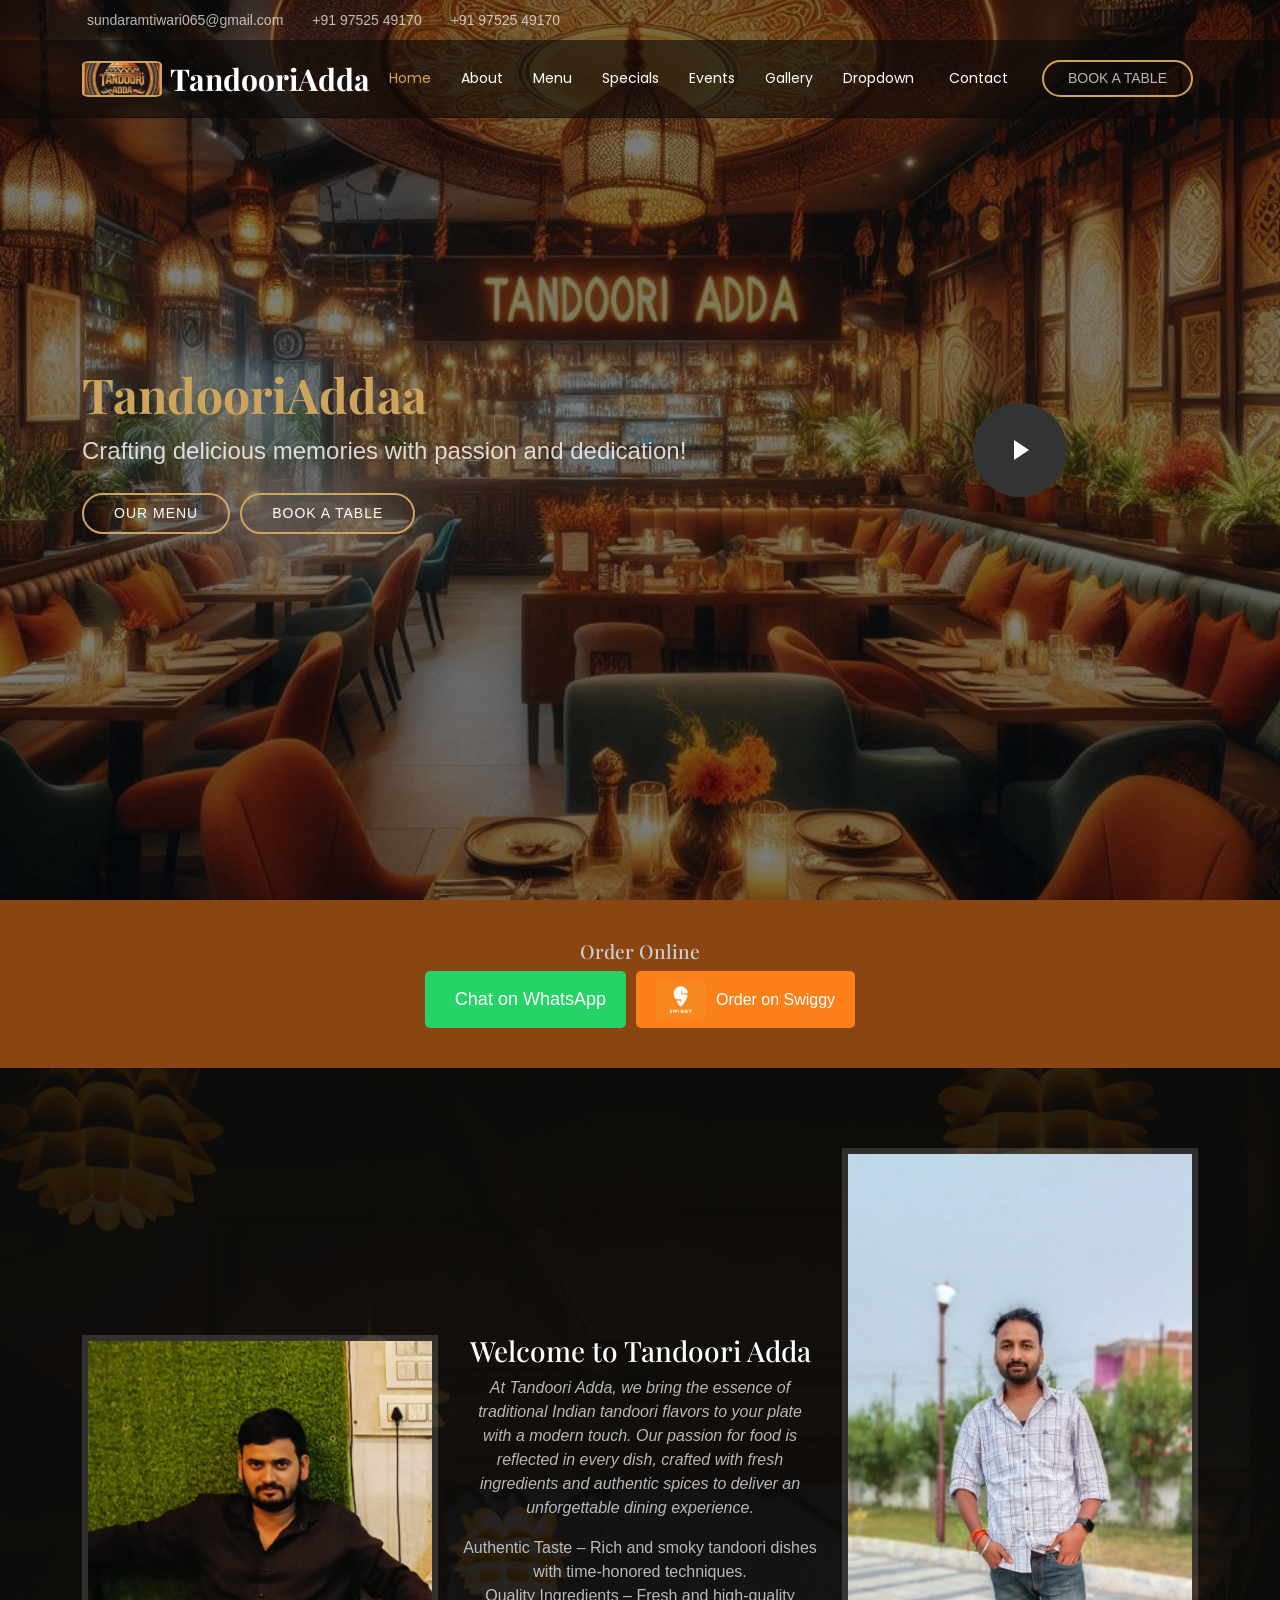
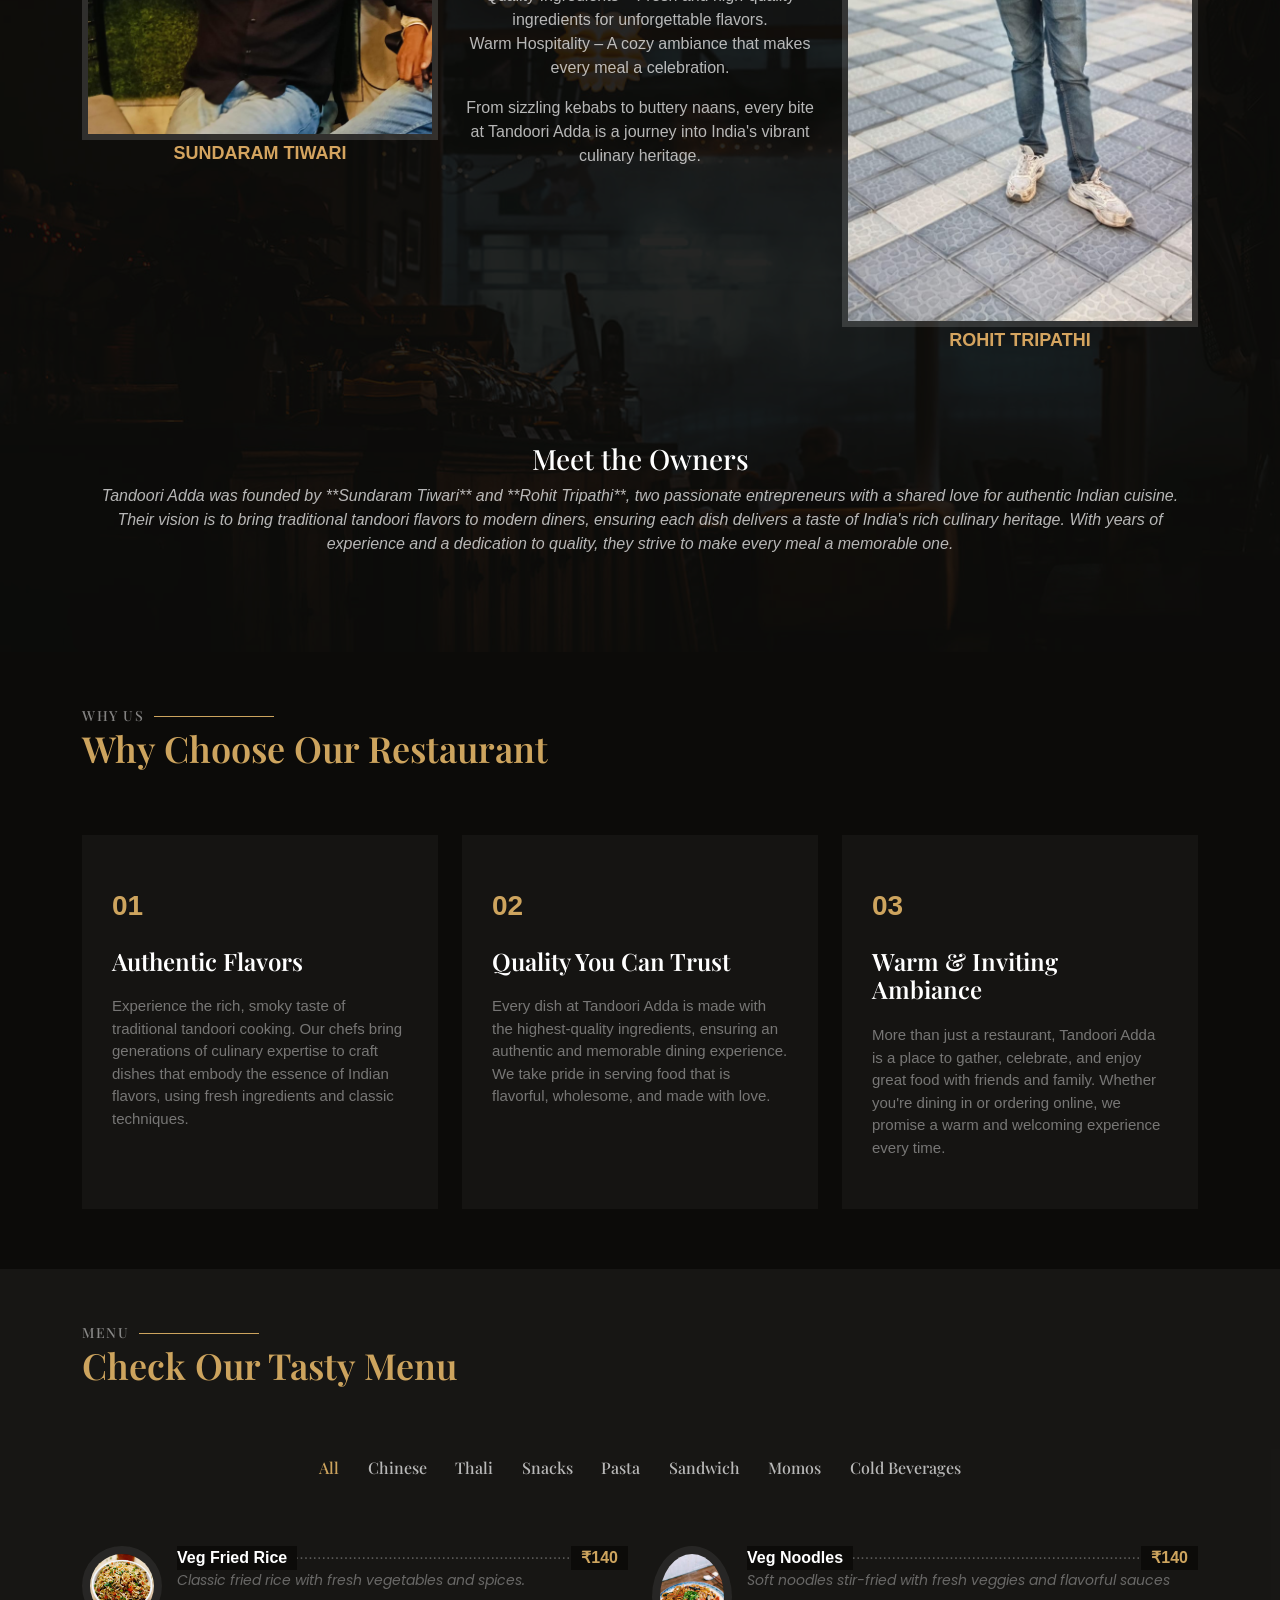
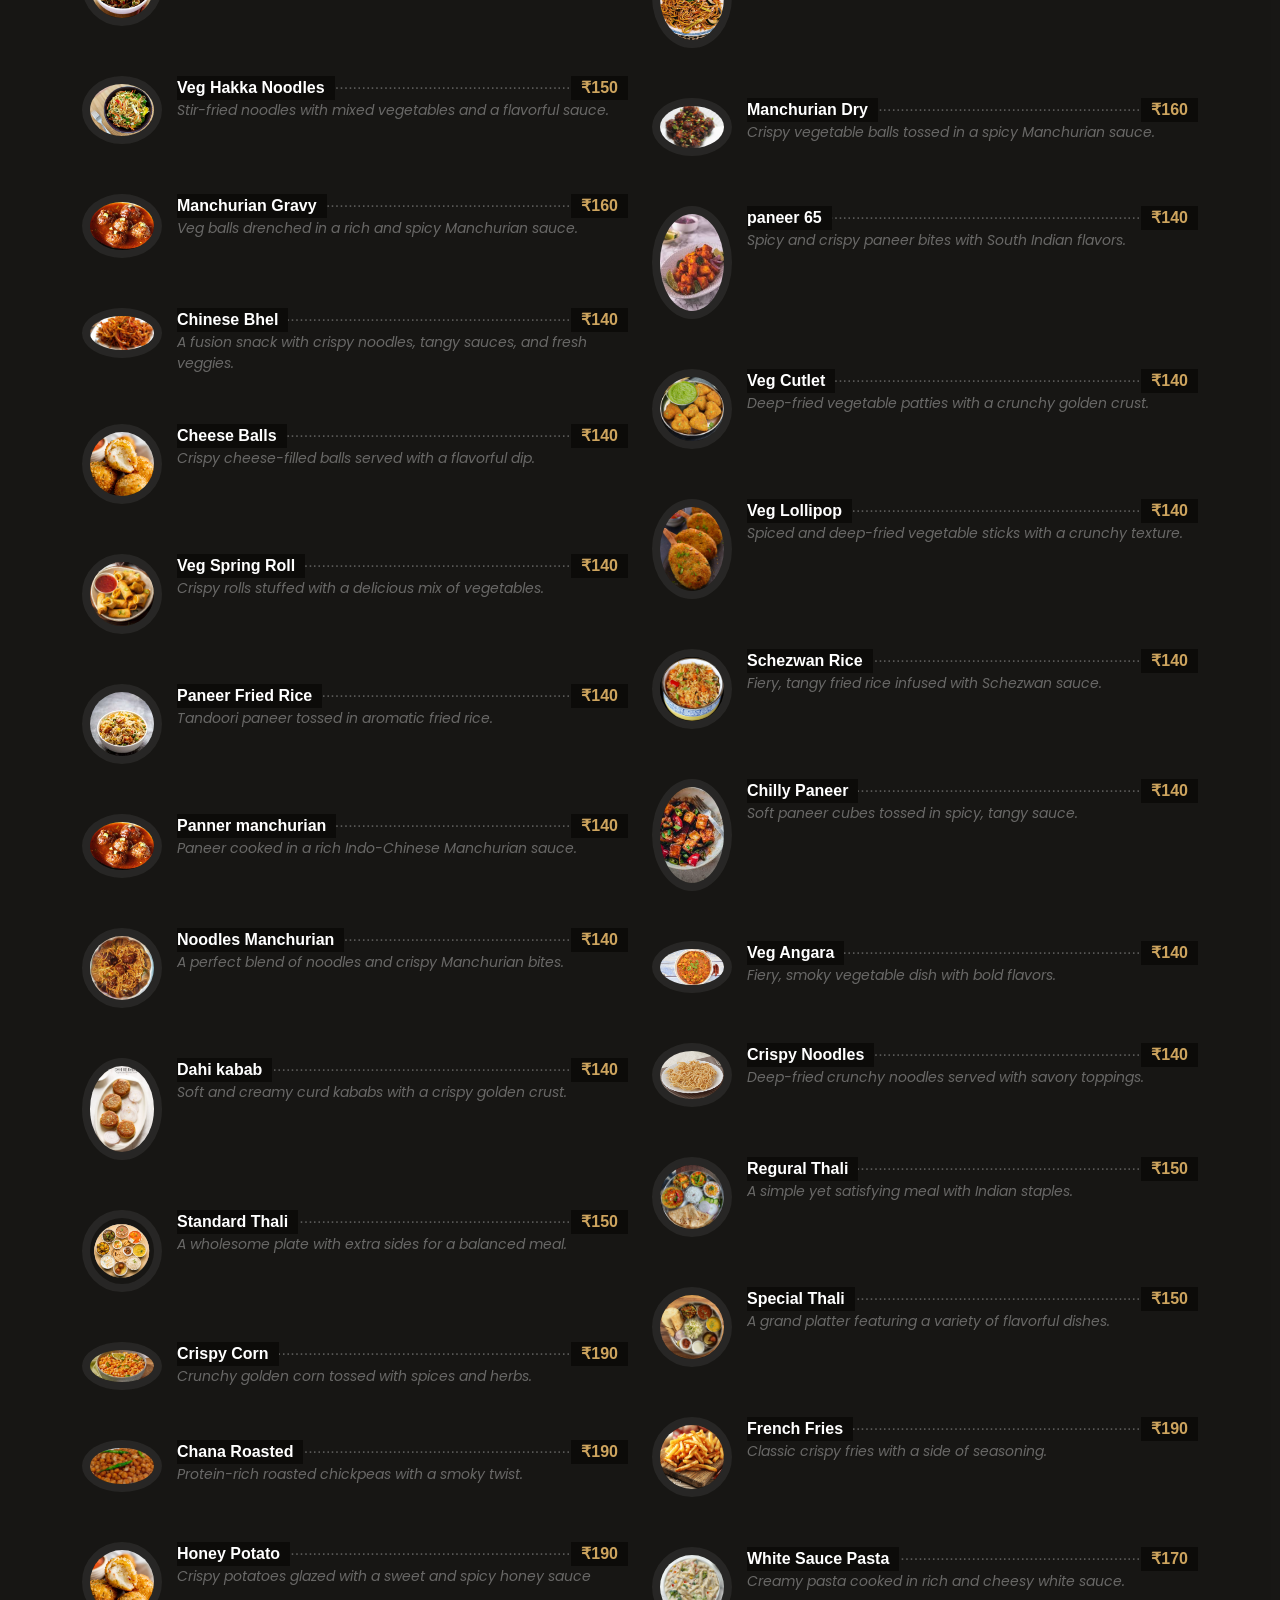
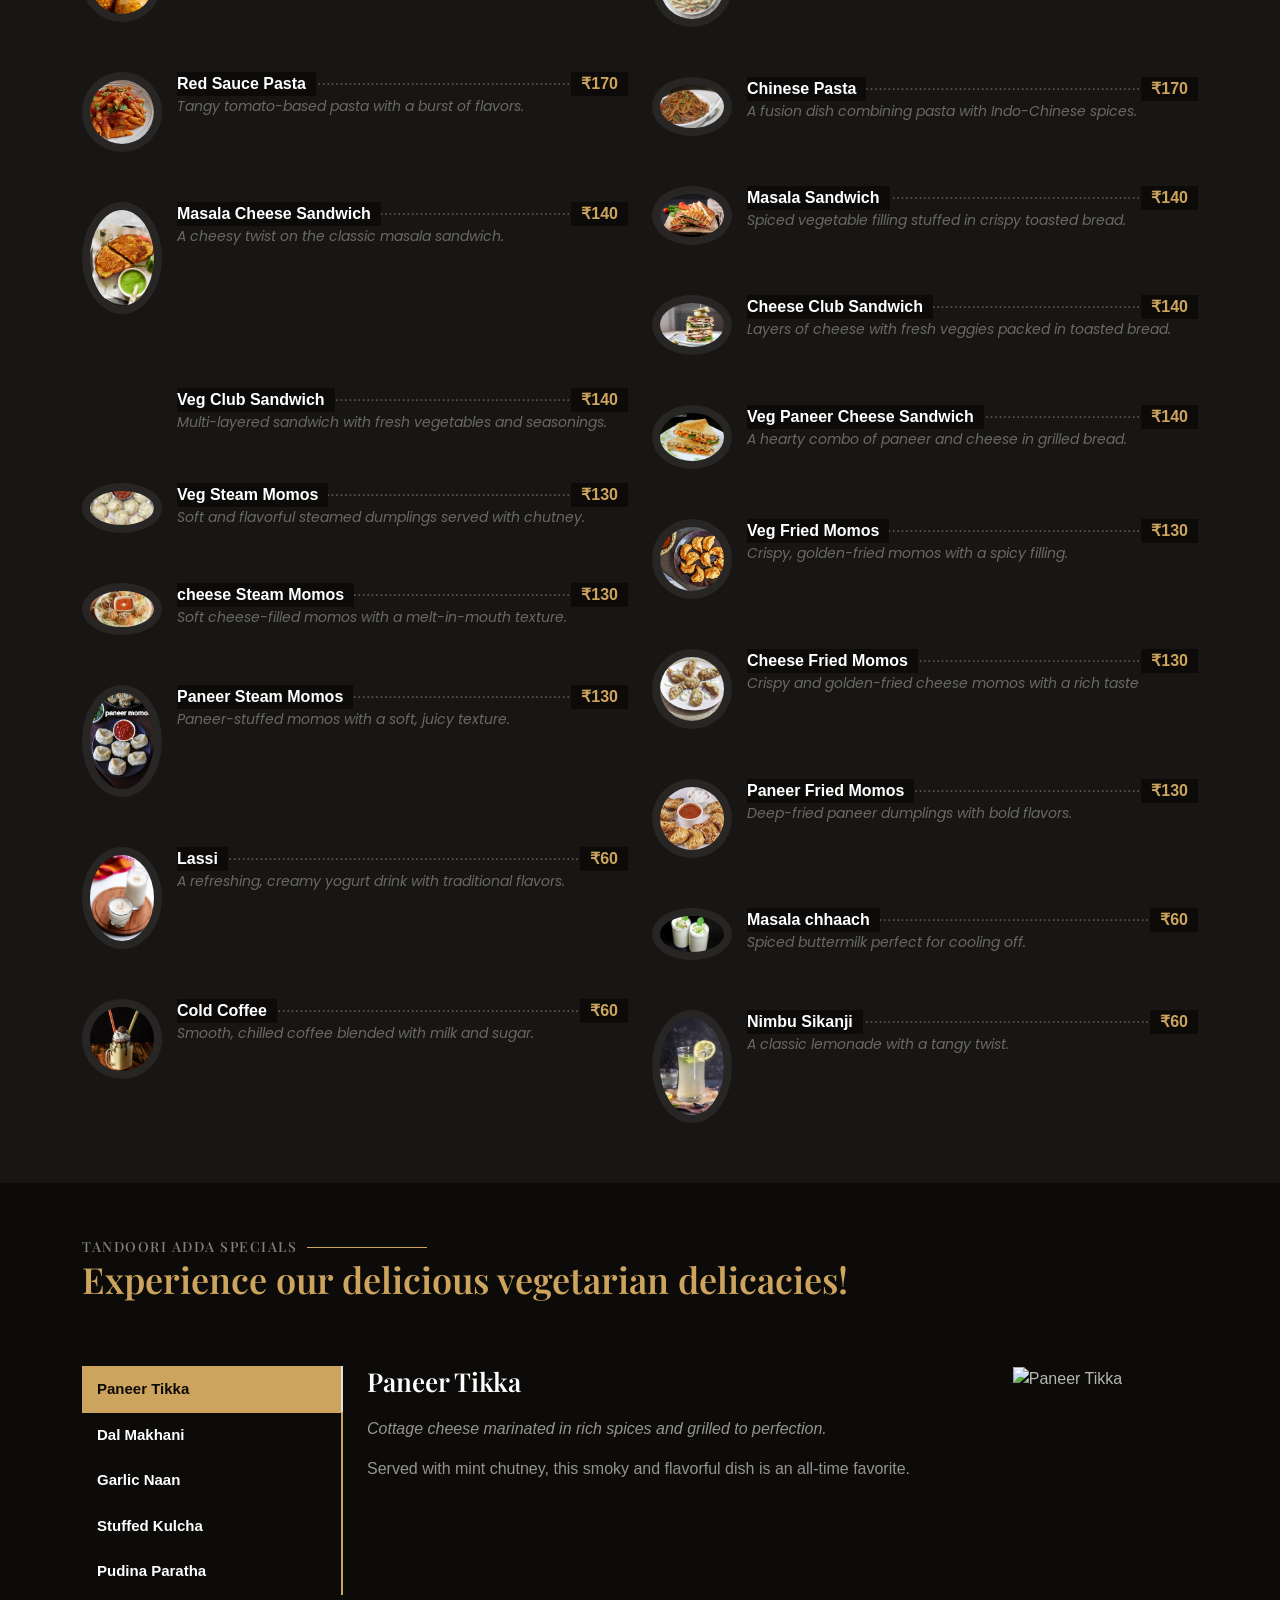
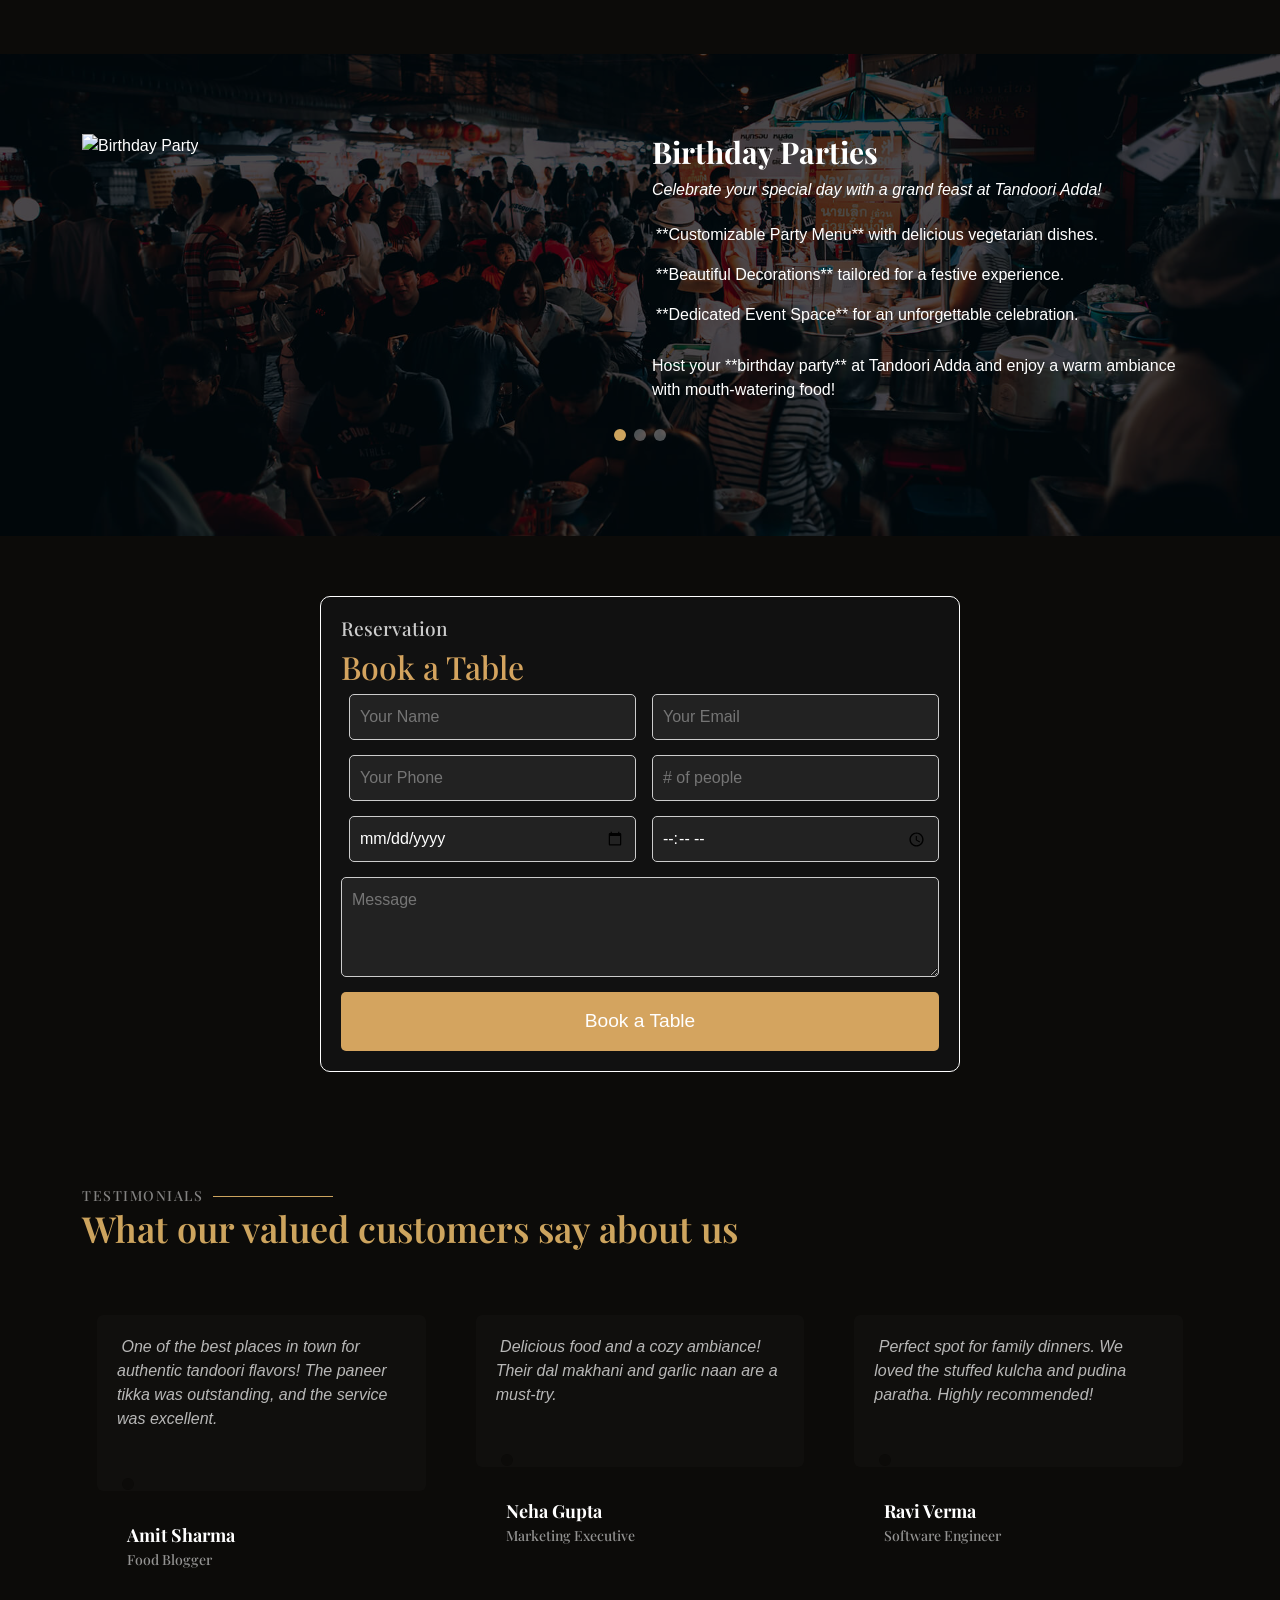
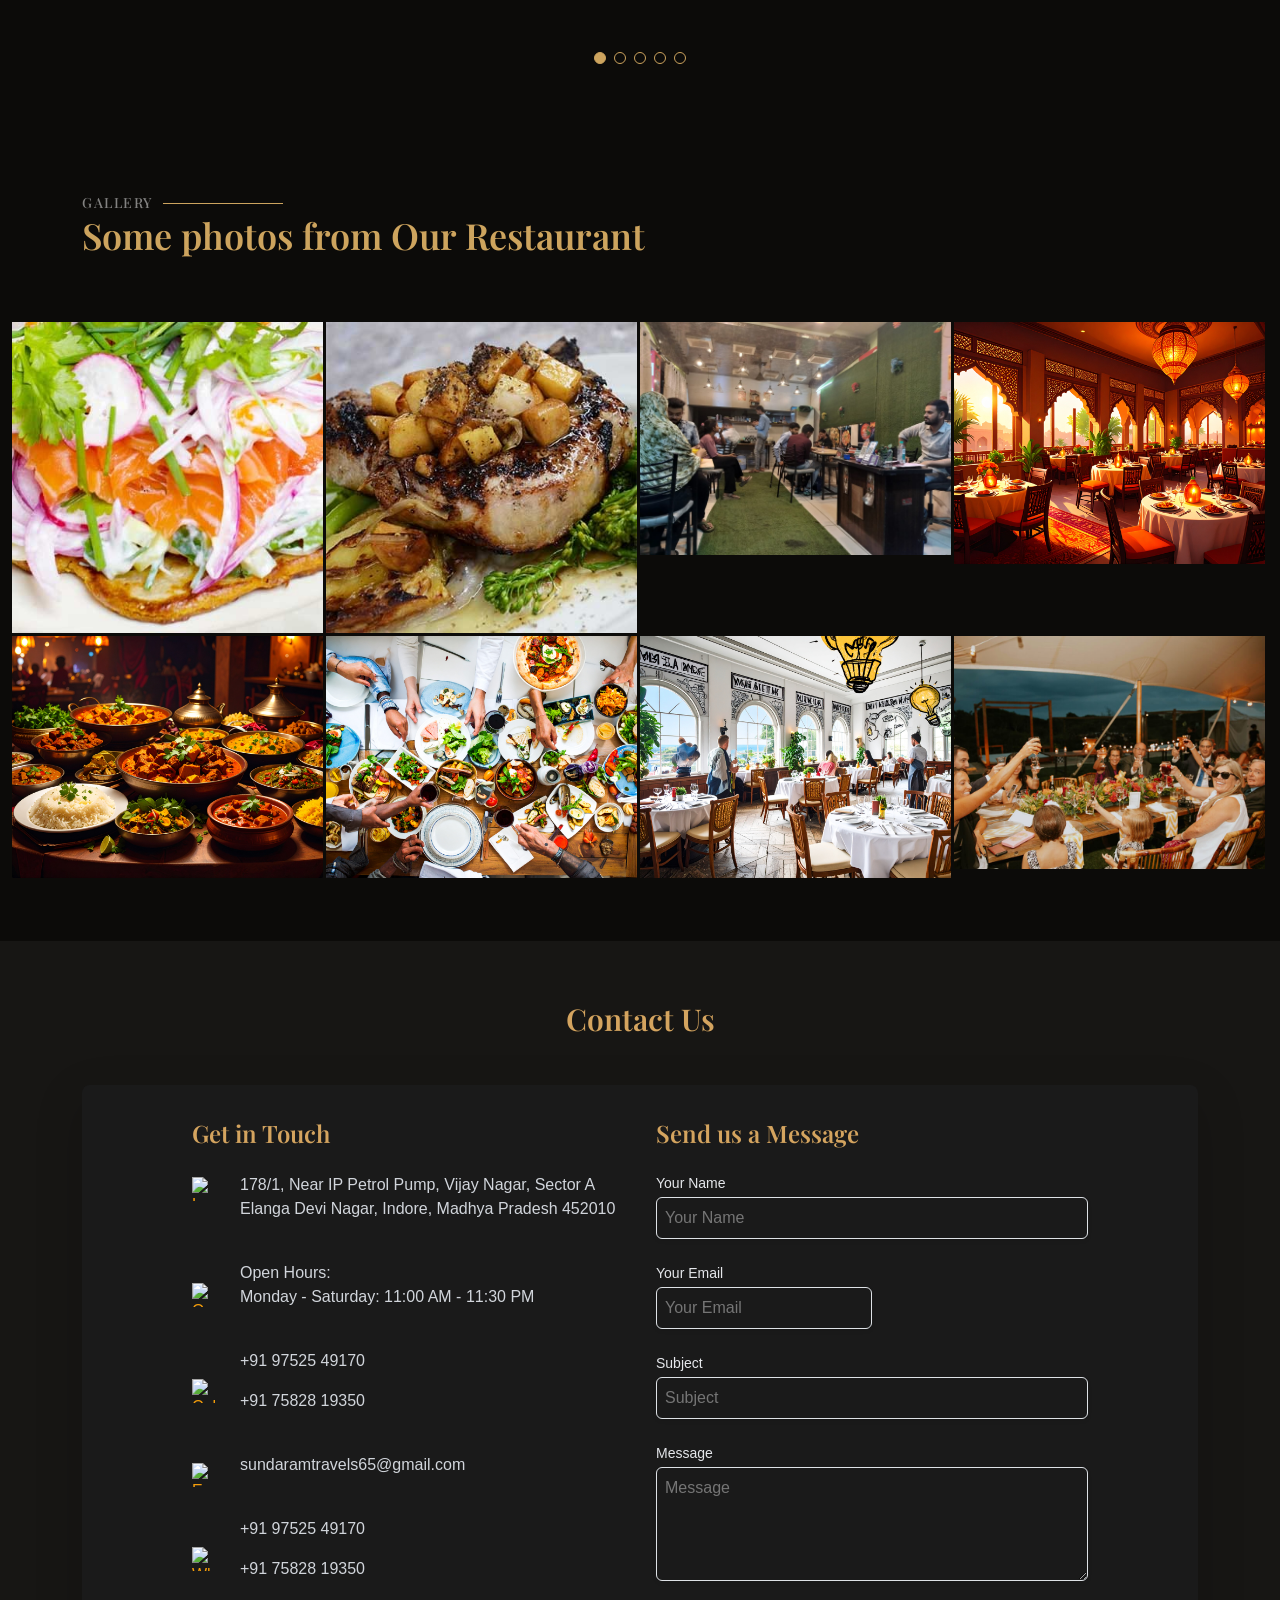
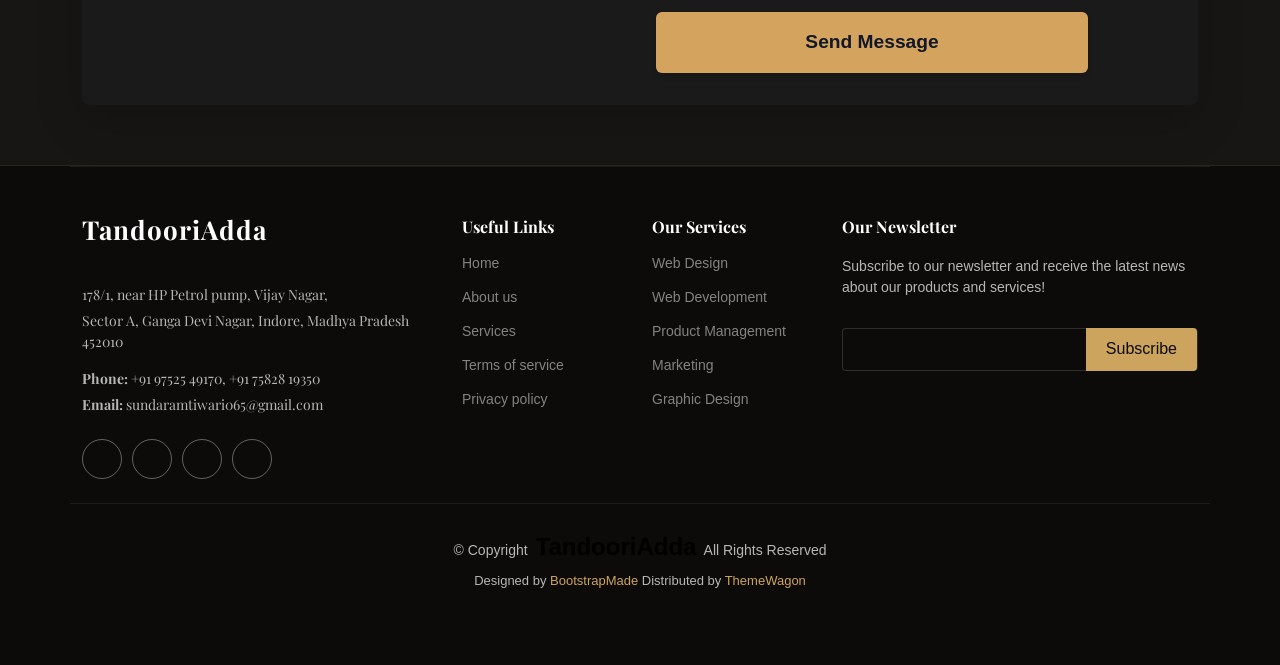
==== index.html @ 8f1bd665 "Add files via upload" ====
<!DOCTYPE html>
<html lang="en">

<head>
  <meta charset="utf-8">
  <meta content="width=device-width, initial-scale=1.0" name="viewport">
  <title>Tandoori Adda</title>
  <!-- <script type="text/javascript" src="https://cdn.jsdelivr.net/npm/@emailjs/browser@3/dist/email.min.js"></script> -->
  <meta name="description" content="">
  <meta name="keywords" content="">

  <!-- Favicons -->
  <link href="assets/img/TandooriAddaLogo.jpeg" rel="icon">
  <link href="assets/img/apple-touch-icon.png" rel="apple-touch-icon">

  <!-- Fonts -->
  <link href="https://fonts.googleapis.com" rel="preconnect">
  <link href="https://fonts.gstatic.com" rel="preconnect" crossorigin>
  <link href="https://fonts.googleapis.com/css2?family=Inter:wght@400;500;600;700&display=swap" rel="stylesheet">
  <link href="https://fonts.googleapis.com/css2?family=Inter:wght@400;500;600;700&display=swap" rel="stylesheet">  <!-- for table booking -->
  <link href="https://fonts.googleapis.com/css2?family=Roboto:ital,wght@0,100;0,300;0,400;0,500;0,700;0,900;1,100;1,300;1,400;1,500;1,700;1,900&family=Poppins:ital,wght@0,100;0,200;0,300;0,400;0,500;0,600;0,700;0,800;0,900;1,100;1,200;1,300;1,400;1,500;1,600;1,700;1,800;1,900&family=Playfair+Display:ital,wght@0,400;0,500;0,600;0,700;0,800;0,900;1,400;1,500;1,600;1,700;1,800;1,900&display=swap" rel="stylesheet">


  <!-- Vendor CSS Files -->
  <link href="assets/vendor/bootstrap/css/bootstrap.min.css" rel="stylesheet">
  <link href="assets/vendor/bootstrap-icons/bootstrap-icons.css" rel="stylesheet">
  <link href="assets/vendor/aos/aos.css" rel="stylesheet">
  <link href="assets/vendor/glightbox/css/glightbox.min.css" rel="stylesheet">
  <link href="assets/vendor/swiper/swiper-bundle.min.css" rel="stylesheet">

  <!-- Main CSS File -->
  <link href="assets/css/main.css" rel="stylesheet">

  <!-- =======================================================
  * Template Name: TandooriAdda
  * Template URL: https://bootstrapmade.com/TandooriAdda-restaurant-template/
  * Updated: Aug 07 2024 with Bootstrap v5.3.3
  * Author: BootstrapMade.com
  * License: https://bootstrapmade.com/license/
  ======================================================== -->
</head>

<body class="index-page">

  <header id="header" class="header fixed-top">

    <div class="topbar d-flex align-items-center">
      <div class="container d-flex justify-content-center justify-content-md-between">
        <div class="contact-info d-flex align-items-center">
          <i class="bi bi-envelope d-flex align-items-center"><a href="mailto:contact@example.com">sundaramtiwari065@gmail.com</a></i>
          <i class="bi bi-phone d-flex align-items-center ms-4"><span>+91 97525 49170</span></i>
          <i class="bi bi-phone d-flex align-items-center ms-4"><span>+91 97525 49170</span></i>
        </div>
        <div class="languages d-none d-md-flex align-items-center">
          <ul>
            <!-- <li>En</li>
            <li><a href="#">De</a></li> -->
          </ul>
        </div>
      </div>
    </div><!-- End Top Bar -->

    <div class="branding d-flex align-items-center">
      <div class="container position-relative d-flex align-items-center justify-content-between">
        <a href="index.html" class="logo d-flex align-items-center me-auto me-xl-0">
          <img src="assets/img/TandooriAddaLogo.jpeg" alt="Tandoori Adda Logo" class="logo-img">
          <h1 class="sitename">TandooriAdda</h1>
        </a>
    
        <nav id="navmenu" class="navmenu">
          <ul>
            <li><a href="#hero" class="active">Home</a></li>
            <li><a href="#about">About</a></li>
            <li><a href="#menu">Menu</a></li>
            <li><a href="#specials">Specials</a></li>
            <li><a href="#events">Events</a></li>
            <li><a href="#gallery">Gallery</a></li>
            <li class="dropdown"><a href="#"><span>Dropdown</span> <i class="bi bi-chevron-down toggle-dropdown"></i></a>
              <ul>
                <li><a href="#">Dropdown 1</a></li>
                <li class="dropdown"><a href="#"><span>Deep Dropdown</span> <i class="bi bi-chevron-down toggle-dropdown"></i></a>
                  <ul>
                    <li><a href="#">Deep Dropdown 1</a></li>
                    <li><a href="#">Deep Dropdown 2</a></li>
                    <li><a href="#">Deep Dropdown 3</a></li>
                    <li><a href="#">Deep Dropdown 4</a></li>
                    <li><a href="#">Deep Dropdown 5</a></li>
                  </ul>
                </li>
                <li><a href="#">Dropdown 2</a></li>
                <li><a href="#">Dropdown 3</a></li>
                <li><a href="#">Dropdown 4</a></li>
              </ul>
            </li>
            <li><a href="#contact">Contact</a></li>
          </ul>
          <i class="mobile-nav-toggle d-xl-none bi bi-list"></i>
        </nav>
    
        <a class="btn-book-a-table d-none d-xl-block" href="#book-a-table">Book a Table</a>

        <!-- <div class="buttons">
          <a href="https://wa.me/7999329120" target="_blank" class="whatsapp-btn">
              <i class="bi bi-whatsapp"></i> Chat on WhatsApp
          </a>
          <a href="https://www.swiggy.com" target="_blank" class="swiggy-btn">
              <img src="assets/img/swiggy-logo.png" alt="Swiggy"> Order on Swiggy
          </a>
      </div> -->
      </div>
    </div>

  </header>

  <main class="main">

    <!-- Hero Section -->
    <section id="hero" class="hero section dark-background">

      <img src="assets/img/MainPageTA.png" alt="" data-aos="fade-in">

      <div class="container">
        <div class="row">
          <div class="col-lg-8 d-flex flex-column align-items-center align-items-lg-start">
            <h2 data-aos="fade-up" data-aos-delay="100"><span>TandooriAddaa</span></h2>
            <p data-aos="fade-up" data-aos-delay="200">Crafting delicious memories with passion and dedication! </p>
            <div class="d-flex mt-4" data-aos="fade-up" data-aos-delay="300">
              <a href="#menu" class="cta-btn">Our Menu</a>
              <a href="#book-a-table" class="cta-btn">Book a Table</a>
            </div>
          </div>
          <div class="col-lg-4 d-flex align-items-center justify-content-center mt-5 mt-lg-0">
            <a href="#" class="glightbox pulsating-play-btn">
              <video width="640" height="360" controls>
                  <source src="assets/img/Taste of India-VEED.mp4" type="video/mp4">
                  Your browser does not support the video tag.
              </video>
          </a>
          </div>
        </div>
      </div>

    </section><!-- /Hero Section -->

     <!-- Order Buttons Section -->
     <section class="order-buttons">
      <h2 class="order-center">Order Online</h2>
      <div class="buttons">
          <a href="https://wa.me/+919752549170" target="_blank" class="whatsapp-btn">
              <i class="bi bi-whatsapp"></i> Chat on WhatsApp
          </a>
          <a href="https://www.swiggy.com/menu/1018673?source=sharing" target="_blank" class="swiggy-btn">
              <img src="assets/img/Swiggy_logo.png" alt="Swiggy"> Order on Swiggy
          </a>
      </div>
  </section>

    <!-- About Section -->
    <section id="about" class="about section">
      <div class="container" data-aos="fade-up" data-aos-delay="100">
          <div class="row gy-4 align-items-center">
              <!-- Left Image -->
              <div class="col-lg-4">
                  <img src="assets/img/sundaram tiwari.jpeg" class="img-fluid about-img" alt="Restaurant Image">
                  <P class="owner_img">SUNDARAM TIWARI</P>
              </div>
              
              <!-- Centered Content -->
              <div class="col-lg-4 text-center">
                  <h3>Welcome to Tandoori Adda</h3>
                  <p class="fst-italic">
                      At Tandoori Adda, we bring the essence of traditional Indian tandoori flavors to your plate with a modern touch. 
                      Our passion for food is reflected in every dish, crafted with fresh ingredients and authentic spices to deliver 
                      an unforgettable dining experience.
                  </p>  
                  <ul class="list-unstyled">
                      <li><i class="bi bi-check2-all"></i> <span>Authentic Taste – Rich and smoky tandoori dishes with time-honored techniques.</span></li>
                      <li><i class="bi bi-check2-all"></i> <span>Quality Ingredients – Fresh and high-quality ingredients for unforgettable flavors.</span></li>
                      <li><i class="bi bi-check2-all"></i> <span>Warm Hospitality – A cozy ambiance that makes every meal a celebration.</span></li>
                  </ul>
                  <p>From sizzling kebabs to buttery naans, every bite at Tandoori Adda is a journey into India's vibrant culinary heritage.</p>
              </div>
  
              <!-- Right Image -->
              <div class="col-lg-4">
                  <img src="assets/img/rohtitripathi.jpeg" class="img-fluid about-img" alt="Restaurant Image">
                  <P class="owner_img">ROHIT TRIPATHI</P>
              </div>
          </div>
  
          <!-- Owner Information -->
          <div class="row gy-4 mt-5">
              <div class="col-lg-12 text-center">
                  <h3>Meet the Owners</h3>
                  <p class="fst-italic">
                      Tandoori Adda was founded by **Sundaram Tiwari** and **Rohit Tripathi**, two passionate entrepreneurs with a 
                      shared love for authentic Indian cuisine. Their vision is to bring traditional tandoori flavors to modern diners, 
                      ensuring each dish delivers a taste of India's rich culinary heritage. With years of experience and a dedication 
                      to quality, they strive to make every meal a memorable one.
                  </p>
              </div>
          </div>
      </div>
  </section>

    <!-- Why Us Section -->
    <section id="why-us" class="why-us section">

      <!-- Section Title -->
      <div class="container section-title" data-aos="fade-up">
        <h2>WHY US</h2>
        <p>Why Choose Our Restaurant</p>
      </div><!-- End Section Title -->

      <div class="container">

        <div class="row gy-4">

          <div class="col-lg-4" data-aos="fade-up" data-aos-delay="100">
            <div class="card-item">
              <span>01</span>
              <h4><a href="" class="stretched-link">Authentic Flavors</a></h4>
              <p>Experience the rich, smoky taste of traditional tandoori cooking. Our chefs bring generations of culinary expertise to craft dishes that embody the essence of Indian flavors, using fresh ingredients and classic techniques.
              </p>
            </div>
          </div><!-- Card Item -->

          <div class="col-lg-4" data-aos="fade-up" data-aos-delay="200">
            <div class="card-item">
              <span>02</span>
              <h4><a href="" class="stretched-link">Quality You Can Trust</a></h4>
              <p>Every dish at Tandoori Adda is made with the highest-quality ingredients, ensuring an authentic and memorable dining experience. We take pride in serving food that is flavorful, wholesome, and made with love.
              </p>
            </div>
          </div><!-- Card Item -->

          <div class="col-lg-4" data-aos="fade-up" data-aos-delay="300">
            <div class="card-item">
              <span>03</span>
              <h4><a href="" class="stretched-link">Warm & Inviting Ambiance</a></h4>
              <p>More than just a restaurant, Tandoori Adda is a place to gather, celebrate, and enjoy great food with friends and family. Whether you're dining in or ordering online, we promise a warm and welcoming experience every time.</p>
            </div>
          </div><!-- Card Item -->

        </div>

      </div>

    </section><!-- /Why Us Section -->

    <!-- Menu Section -->
    <section id="menu" class="menu section">

      <!-- Section Title -->
      <div class="container section-title" data-aos="fade-up">
        <h2>Menu</h2>
        <p>Check Our Tasty Menu</p>
      </div><!-- End Section Title -->
    
      <div class="container isotope-layout" data-default-filter="*" data-layout="masonry" data-sort="original-order">
    
        <div class="row" data-aos="fade-up" data-aos-delay="100">
          <div class="col-lg-12 d-flex justify-content-center">
            <ul class="menu-filters isotope-filters">
              <li data-filter="*" class="filter-active">All</li>
              <li data-filter=".filter-chinese">Chinese</li>
              <li data-filter=".filter-thali">Thali</li>
              <li data-filter=".filter-snacks">Snacks</li>
              <li data-filter=".filter-pasta">Pasta</li>
              <li data-filter=".filter-sandwich">Sandwich</li>
              <li data-filter=".filter-momos">Momos</li>
              <li data-filter=".filter-beverages">Cold Beverages</li>
            </ul>
          </div>
        </div><!-- Menu Filters -->
    
        <div class="row isotope-container" data-aos="fade-up" data-aos-delay="200">
    
          <!-- Chinese Section -->
          <div class="col-lg-6 menu-item isotope-item filter-chinese">
            <img src="assets/img/menu/dish-1.jpg" class="menu-img" alt="">
            <div class="menu-content">
              <a href="#">Veg Fried Rice</a><span>₹140</span>
            </div>
            <div class="menu-ingredients">
              Classic fried rice with fresh vegetables and spices.
            </div>
          </div><!-- Menu Item -->

          <div class="col-lg-6 menu-item isotope-item filter-chinese">
            <img src="assets/img/menu/dish-2.jpg" class="menu-img" alt="">
            <div class="menu-content">
              <a href="#">Veg Noodles</a><span>₹140</span>
            </div>
            <div class="menu-ingredients">
              Soft noodles stir-fried with fresh veggies and flavorful sauces
            </div>
          </div><!-- Menu Item -->
    
          <div class="col-lg-6 menu-item isotope-item filter-chinese">
            <img src="assets/img/menu/veg-hakka-noodles-recipe-with-step-by-step-instructions.jpg" class="menu-img" alt="">
            <div class="menu-content">
              <a href="#">Veg Hakka Noodles</a><span>₹150</span>
            </div>
            <div class="menu-ingredients">
              Stir-fried noodles with mixed vegetables and a flavorful sauce.
            </div>
          </div><!-- Menu Item -->
    
          <div class="col-lg-6 menu-item isotope-item filter-chinese">
            <img src="assets/img/menu/veg-manchurian dry.jpg" class="menu-img" alt="">
            <div class="menu-content">
              <a href="#">Manchurian Dry</a><span>₹160</span>
            </div>
            <div class="menu-ingredients">
              Crispy vegetable balls tossed in a spicy Manchurian sauce.
            </div>
          </div><!-- Menu Item -->

          <div class="col-lg-6 menu-item isotope-item filter-chinese">
            <img src="assets/img/menu/manchurian-gravy-1-500x375.webp" class="menu-img" alt="">
            <div class="menu-content">
              <a href="#">Manchurian Gravy</a><span>₹160</span>
            </div>
            <div class="menu-ingredients">
              Veg balls drenched in a rich and spicy Manchurian sauce.
            </div>
          </div><!-- Menu Item -->

          <div class="col-lg-6 menu-item isotope-item filter-chinese">
            <img src="assets/img/menu/paneer 65.jpg" class="menu-img" alt="">
            <div class="menu-content">
              <a href="#">paneer 65</a><span>₹140</span>
            </div>
            <div class="menu-ingredients">
              Spicy and crispy paneer bites with South Indian flavors.
            </div>
          </div><!-- Menu Item -->

          <div class="col-lg-6 menu-item isotope-item filter-chinese">
            <img src="assets/img/menu/chinese bhel.jpg" class="menu-img" alt="">
            <div class="menu-content">
              <a href="#">Chinese Bhel</a><span>₹140</span>
            </div>
            <div class="menu-ingredients">
              A fusion snack with crispy noodles, tangy sauces, and fresh veggies.
            </div>
          </div><!-- Menu Item -->

          <div class="col-lg-6 menu-item isotope-item filter-chinese">
            <img src="assets/img/menu/Veg-cutlet-1-WS-1.jpg" class="menu-img" alt="">
            <div class="menu-content">
              <a href="#">Veg Cutlet</a><span>₹140</span>
            </div>
            <div class="menu-ingredients">
              Deep-fried vegetable patties with a crunchy golden crust.
            </div>
          </div><!-- Menu Item -->

          <div class="col-lg-6 menu-item isotope-item filter-chinese">
            <img src="assets/img/menu/Potato-Cheese-Balls-social.webp
            " class="menu-img" alt="">
            <div class="menu-content">
              <a href="#">Cheese Balls</a><span>₹140</span>
            </div>
            <div class="menu-ingredients">
              Crispy cheese-filled balls served with a flavorful dip.
            </div>
          </div><!-- Menu Item -->

          <div class="col-lg-6 menu-item isotope-item filter-chinese">
            <img src="assets/img/menu/veg-lollipop-air-fryer.jpg" class="menu-img" alt="">
            <div class="menu-content">
              <a href="#">Veg Lollipop</a><span>₹140</span>
            </div>
            <div class="menu-ingredients">
              Spiced and deep-fried vegetable sticks with a crunchy texture.
            </div>
          </div><!-- Menu Item -->

          <div class="col-lg-6 menu-item isotope-item filter-chinese">
            <img src="assets/img/menu/Vegetable-Spring-Rolls-2-1-906001560ca545c8bc72baf473f230b4_thumbnail_170.jpg" class="menu-img" alt="">
            <div class="menu-content">
              <a href="#">Veg Spring Roll</a><span>₹140</span>
            </div>
            <div class="menu-ingredients">
              Crispy rolls stuffed with a delicious mix of vegetables.
            </div>
          </div><!-- Menu Item -->

          <div class="col-lg-6 menu-item isotope-item filter-chinese">
            <img src="assets/img/menu/schezwan-fried-rice-recipe.jpg" class="menu-img" alt="">
            <div class="menu-content">
              <a href="#">Schezwan Rice</a><span>₹140</span>
            </div>
            <div class="menu-ingredients">
              Fiery, tangy fried rice infused with Schezwan sauce.
            </div>
          </div><!-- Menu Item -->

          <div class="col-lg-6 menu-item isotope-item filter-chinese">
            <img src="assets/img/menu/paneer fried rice.jpg" class="menu-img" alt="">
            <div class="menu-content">
              <a href="#">Paneer Fried Rice</a><span>₹140</span>
            </div>
            <div class="menu-ingredients">
              Tandoori paneer tossed in aromatic fried rice.
            </div>
          </div><!-- Menu Item -->

          <div class="col-lg-6 menu-item isotope-item filter-chinese">
            <img src="assets/img/menu/chilli paneer.jpg" class="menu-img" alt="">
            <div class="menu-content">
              <a href="#">Chilly Paneer</a><span>₹140</span>
            </div>
            <div class="menu-ingredients">
              Soft paneer cubes tossed in spicy, tangy sauce.
            </div>
          </div><!-- Menu Item -->

          <div class="col-lg-6 menu-item isotope-item filter-chinese">
            <img src="assets/img/menu/manchurian-gravy-1-500x375.webp" class="menu-img" alt="">
            <div class="menu-content">
              <a href="#">Panner manchurian</a><span>₹140</span>
            </div>
            <div class="menu-ingredients">
              Paneer cooked in a rich Indo-Chinese Manchurian sauce.
            </div>
          </div><!-- Menu Item -->

          <div class="col-lg-6 menu-item isotope-item filter-chinese">
            <img src="assets/img/menu/noodles manchurian.jpg" class="menu-img" alt="">
            <div class="menu-content">
              <a href="#">Noodles Manchurian</a><span>₹140</span>
            </div>
            <div class="menu-ingredients">
              A perfect blend of noodles and crispy Manchurian bites.
            </div>
          </div><!-- Menu Item -->

          <div class="col-lg-6 menu-item isotope-item filter-chinese">
            <img src="assets/img/menu/VEG-ANGARA.jpg" class="menu-img" alt="">
            <div class="menu-content">
              <a href="#">Veg Angara</a><span>₹140</span>
            </div>
            <div class="menu-ingredients">
              Fiery, smoky vegetable dish with bold flavors.
            </div>
          </div><!-- Menu Item -->

          <div class="col-lg-6 menu-item isotope-item filter-chinese">
            <img src="assets/img/menu/how-to-make-crispy-noodles.jpg" class="menu-img" alt="">
            <div class="menu-content">
              <a href="#">Crispy Noodles</a><span>₹140</span>
            </div>
            <div class="menu-ingredients">
              Deep-fried crunchy noodles served with savory toppings.
            </div>
          </div><!-- Menu Item -->

          <div class="col-lg-6 menu-item isotope-item filter-chinese">
            <img src="assets/img/menu/dahi-ke-kabab-recipe.webp" class="menu-img" alt="">
            <div class="menu-content">
              <a href="#">Dahi kabab</a><span>₹140</span>
            </div>
            <div class="menu-ingredients">
              Soft and creamy curd kababs with a crispy golden crust.
            </div>
          </div><!-- Menu Item -->
    
          <!-- Thali Section -->
          <div class="col-lg-6 menu-item isotope-item filter-thali">
            <img src="assets/img/menu/regular thali.jpg" class="menu-img" alt="">
            <div class="menu-content">
              <a href="#">Regural Thali</a><span>₹150</span>
            </div>
            <div class="menu-ingredients">
              A simple yet satisfying meal with Indian staples.
            </div>
          </div><!-- Menu Item -->

          <div class="col-lg-6 menu-item isotope-item filter-thali">
            <img src="assets/img/menu/standard thali.webp" class="menu-img" alt="">
            <div class="menu-content">
              <a href="#">Standard Thali</a><span>₹150</span>
            </div>
            <div class="menu-ingredients">
              A wholesome plate with extra sides for a balanced meal.
            </div>
          </div><!-- Menu Item -->


          <div class="col-lg-6 menu-item isotope-item filter-thali">
            <img src="assets/img/menu/special thaali.jpg" class="menu-img" alt="">
            <div class="menu-content">
              <a href="#">Special Thali</a><span>₹150</span>
            </div>
            <div class="menu-ingredients">
              A grand platter featuring a variety of flavorful dishes.
            </div>
          </div><!-- Menu Item -->
    
          <!-- Snacks Section -->
          <div class="col-lg-6 menu-item isotope-item filter-snacks">
            <img src="assets/img/menu/8681426_Crispy-Corn_Dotdash-Meredith-Food-Studios_2x1-5aa261354db146a1a3b54d80c025cad9.jpg" class="menu-img" alt="">
            <div class="menu-content">
              <a href="#">Crispy Corn</a><span>₹190</span>
            </div>
            <div class="menu-ingredients">
              Crunchy golden corn tossed with spices and herbs.
            </div>
          </div><!-- Menu Item -->

          <div class="col-lg-6 menu-item isotope-item filter-snacks">
            <img src="assets/img/menu/french fries.gif" class="menu-img" alt="">
            <div class="menu-content">
              <a href="#">French Fries</a><span>₹190</span>
            </div>
            <div class="menu-ingredients">
              Classic crispy fries with a side of seasoning.
            </div>
          </div><!-- Menu Item -->

          <div class="col-lg-6 menu-item isotope-item filter-snacks">
            <img src="assets/img/menu/chana roasted.jpg" class="menu-img" alt="">
            <div class="menu-content">
              <a href="#">Chana Roasted</a><span>₹190</span>
            </div>
            <div class="menu-ingredients">
              Protein-rich roasted chickpeas with a smoky twist.
            </div>
          </div><!-- Menu Item -->

          <div class="col-lg-6 menu-item isotope-item filter-snacks">
            <img src="assets/img/menu/Potato-Cheese-Balls-social.webp" class="menu-img" alt="">
            <div class="menu-content">
              <a href="#">Honey Potato</a><span>₹190</span>
            </div>
            <div class="menu-ingredients">
              Crispy potatoes glazed with a sweet and spicy honey sauce
            </div>
          </div><!-- Menu Item -->
    
          <!-- Pasta Section -->
          <div class="col-lg-6 menu-item isotope-item filter-pasta">
            <img src="assets/img/menu/white-sauce-pasta-featured.webp" class="menu-img" alt="">
            <div class="menu-content">
              <a href="#">White Sauce Pasta</a><span>₹170</span>
            </div>
            <div class="menu-ingredients">
              Creamy pasta cooked in rich and cheesy white sauce.
            </div>
          </div><!-- Menu Item -->

          <div class="col-lg-6 menu-item isotope-item filter-pasta">
            <img src="assets/img/menu/red-sauce-pasta-1-500x500.jpg" class="menu-img" alt="">
            <div class="menu-content">
              <a href="#">Red Sauce Pasta</a><span>₹170</span>
            </div>
            <div class="menu-ingredients">
              Tangy tomato-based pasta with a burst of flavors.
            </div>
          </div><!-- Menu Item -->

          <div class="col-lg-6 menu-item isotope-item filter-pasta">
            <img src="assets/img/menu/cheese pasta.jpg" class="menu-img" alt="">
            <div class="menu-content">
              <a href="#">Chinese Pasta</a><span>₹170</span>
            </div>
            <div class="menu-ingredients">
              A fusion dish combining pasta with Indo-Chinese spices.
            </div>
          </div><!-- Menu Item -->
    
          <!-- Sandwich Section -->
          <div class="col-lg-6 menu-item isotope-item filter-sandwich">
            <img src="assets/img/menu/Masala-Sandwich.jpg" class="menu-img" alt="">
            <div class="menu-content">
              <a href="#">Masala Sandwich</a><span>₹140</span>
            </div>
            <div class="menu-ingredients">
              Spiced vegetable filling stuffed in crispy toasted bread.
            </div>
          </div><!-- Menu Item -->

          <div class="col-lg-6 menu-item isotope-item filter-sandwich">
            <img src="assets/img/menu/masala cheese sw.jpg" class="menu-img" alt="">
            <div class="menu-content">
              <a href="#">Masala Cheese Sandwich</a><span>₹140</span>
            </div>
            <div class="menu-ingredients">
              A cheesy twist on the classic masala sandwich.
            </div>
          </div><!-- Menu Item -->

          <div class="col-lg-6 menu-item isotope-item filter-sandwich">
            <img src="assets/img/menu/grilled-cheese-club-sandwich.jpg" class="menu-img" alt="">
            <div class="menu-content">
              <a href="#">Cheese Club Sandwich</a><span>₹140</span>
            </div>
            <div class="menu-ingredients">
              Layers of cheese with fresh veggies packed in toasted bread.
            </div>
          </div><!-- Menu Item -->

          <div class="col-lg-6 menu-item isotope-item filter-sandwich">
            <img src="assets/img/menu/ve" lass="menu-img" alt="">
            <div class="menu-content">
              <a href="#">Veg Club Sandwich</a><span>₹140</span>
            </div>
            <div class="menu-ingredients">
              Multi-layered sandwich with fresh vegetables and seasonings.
            </div>
          </div><!-- Menu Item -->


          <div class="col-lg-6 menu-item isotope-item filter-sandwich">
            <img src="assets/img/menu/paneer-cheese sandwich.jpg" class="menu-img" alt="">
            <div class="menu-content">
              <a href="#">Veg Paneer Cheese Sandwich</a><span>₹140</span>
            </div>
            <div class="menu-ingredients">
              A hearty combo of paneer and cheese in grilled bread.
            </div>
          </div><!-- Menu Item -->
    
          <!-- Momos Section -->
          <div class="col-lg-6 menu-item isotope-item filter-momos">
            <img src="assets/img/menu/steam veg momos.jpg" class="menu-img" alt="">
            <div class="menu-content">
              <a href="#">Veg Steam Momos</a><span>₹130</span>
            </div>
            <div class="menu-ingredients">
              Soft and flavorful steamed dumplings served with chutney.
            </div>
          </div><!-- Menu Item -->

          <div class="col-lg-6 menu-item isotope-item filter-momos">
            <img src="assets/img/menu/Fried-Momos-Recipe-Step-By-Step-Instructions-500x500.jpg" class="menu-img" alt="">
            <div class="menu-content">
              <a href="#">Veg Fried Momos</a><span>₹130</span>
            </div>
            <div class="menu-ingredients">
              Crispy, golden-fried momos with a spicy filling.
            </div>
          </div><!-- Menu Item -->

          <div class="col-lg-6 menu-item isotope-item filter-momos">
            <img src="assets/img/menu/cheese momos steam.jpg" class="menu-img" alt="">
            <div class="menu-content">
              <a href="#">cheese Steam Momos</a><span>₹130</span>
            </div>
            <div class="menu-ingredients">
              Soft cheese-filled momos with a melt-in-mouth texture.
            </div>
          </div><!-- Menu Item -->

          <div class="col-lg-6 menu-item isotope-item filter-momos">
            <img src="assets/img/menu/veg cheese fried.jpg" class="menu-img" alt="">
            <div class="menu-content">
              <a href="#">Cheese Fried Momos</a><span>₹130</span>
            </div>
            <div class="menu-ingredients">
              Crispy and golden-fried cheese momos with a rich taste
            </div>
          </div><!-- Menu Item -->

          <div class="col-lg-6 menu-item isotope-item filter-momos">
            <img src="assets/img/menu/paneer steam momos.jpg" class="menu-img" alt="">
            <div class="menu-content">
              <a href="#">Paneer Steam Momos</a><span>₹130</span>
            </div>
            <div class="menu-ingredients">
              Paneer-stuffed momos with a soft, juicy texture.
            </div>
          </div><!-- Menu Item -->

          <div class="col-lg-6 menu-item isotope-item filter-momos">
            <img src="assets/img/menu/paneer fried momos.png" class="menu-img" alt="">
            <div class="menu-content">
              <a href="#">Paneer Fried Momos</a><span>₹130</span>
            </div>
            <div class="menu-ingredients">
              Deep-fried paneer dumplings with bold flavors.
            </div>
          </div><!-- Menu Item -->
    
          <!-- Cold Beverages Section -->
          <div class="col-lg-6 menu-item isotope-item filter-beverages">
            <img src="assets/img/menu/Salt_lassi.jpg" class="menu-img" alt="">
            <div class="menu-content">
              <a href="#">Lassi</a><span>₹60</span>
            </div>
            <div class="menu-ingredients">
              A refreshing, creamy yogurt drink with traditional flavors.
            </div>
          </div><!-- Menu Item -->

          <div class="col-lg-6 menu-item isotope-item filter-beverages">
            <img src="assets/img/menu/chhach.jpg" class="menu-img" alt="">
            <div class="menu-content">
              <a href="#">Masala chhaach</a><span>₹60</span>
            </div>
            <div class="menu-ingredients">
              Spiced buttermilk perfect for cooling off.
            </div>
          </div><!-- Menu Item -->

          <div class="col-lg-6 menu-item isotope-item filter-beverages">
            <img src="assets/img/menu/cold coffe.webp" class="menu-img" alt="">
            <div class="menu-content">
              <a href="#">Cold Coffee</a><span>₹60</span>
            </div>
            <div class="menu-ingredients">
              Smooth, chilled coffee blended with milk and sugar.
            </div>
          </div><!-- Menu Item -->

          <div class="col-lg-6 menu-item isotope-item filter-beverages">
            <img src="assets/img/menu/Nimbu-Paani.webp" class="menu-img" alt="">
            <div class="menu-content">
              <a href="#">Nimbu Sikanji</a><span>₹60</span>
            </div>
            <div class="menu-ingredients">
              A classic lemonade with a tangy twist.
            </div>
          </div><!-- Menu Item -->
    
        </div><!-- Menu Container -->
    
      </div>
    
    </section><!-- /Menu Section -->
    <!-- Specials Section -->
    <section id="specials" class="specials section">
      <!-- Section Title -->
      <div class="container section-title" data-aos="fade-up">
          <h2>Tandoori Adda Specials</h2>
          <p>Experience our delicious vegetarian delicacies!</p>
      </div><!-- End Section Title -->
  
      <div class="container" data-aos="fade-up" data-aos-delay="100">
          <div class="row">
              <div class="col-lg-3">
                  <ul class="nav nav-tabs flex-column">
                      <li class="nav-item">
                          <a class="nav-link active show" data-bs-toggle="tab" href="#specials-tab-1">Paneer Tikka</a>
                      </li>
                      <li class="nav-item">
                          <a class="nav-link" data-bs-toggle="tab" href="#specials-tab-2">Dal Makhani</a>
                      </li>
                      <li class="nav-item">
                          <a class="nav-link" data-bs-toggle="tab" href="#specials-tab-3">Garlic Naan</a>
                      </li>
                      <li class="nav-item">
                          <a class="nav-link" data-bs-toggle="tab" href="#specials-tab-4">Stuffed Kulcha</a>
                      </li>
                      <li class="nav-item">
                          <a class="nav-link" data-bs-toggle="tab" href="#specials-tab-5">Pudina Paratha</a>
                      </li>
                  </ul>
              </div>
              <div class="col-lg-9 mt-4 mt-lg-0">
                  <div class="tab-content">
                      <div class="tab-pane active show" id="specials-tab-1">
                          <div class="row">
                              <div class="col-lg-8 details order-2 order-lg-1">
                                  <h3>Paneer Tikka</h3>
                                  <p class="fst-italic">Cottage cheese marinated in rich spices and grilled to perfection.</p>
                                  <p>Served with mint chutney, this smoky and flavorful dish is an all-time favorite.</p>
                              </div>
                              <div class="col-lg-4 text-center order-1 order-lg-2">
                                  <img src="assets/img/paneer-tikka.jpg" alt="Paneer Tikka" class="img-fluid">
                              </div>
                          </div>
                      </div>
                      <div class="tab-pane" id="specials-tab-2">
                          <div class="row">
                              <div class="col-lg-8 details order-2 order-lg-1">
                                  <h3>Dal Makhani</h3>
                                  <p class="fst-italic">A rich, buttery lentil dish slow-cooked for ultimate flavor.</p>
                                  <p>Best paired with fresh naan or kulcha, this dish is a treat for every vegetarian food lover.</p>
                              </div>
                              <div class="col-lg-4 text-center order-1 order-lg-2">
                                  <img src="assets/img/dal-makhani.jpg" alt="Dal Makhani" class="img-fluid">
                              </div>
                          </div>
                      </div>
                      <div class="tab-pane" id="specials-tab-3">
                          <div class="row">
                              <div class="col-lg-8 details order-2 order-lg-1">
                                  <h3>Garlic Naan</h3>
                                  <p class="fst-italic">Soft naan infused with aromatic garlic butter.</p>
                                  <p>A perfect companion for all gravies and curries, baked to fluffy perfection.</p>
                              </div>
                              <div class="col-lg-4 text-center order-1 order-lg-2">
                                  <img src="assets/img/garlic-naan.jpg" alt="Garlic Naan" class="img-fluid">
                              </div>
                          </div>
                      </div>
                      <div class="tab-pane" id="specials-tab-4">
                          <div class="row">
                              <div class="col-lg-8 details order-2 order-lg-1">
                                  <h3>Stuffed Kulcha</h3>
                                  <p class="fst-italic">Kulcha stuffed with spiced mashed potatoes and herbs.</p>
                                  <p>Served hot with butter and paired best with chole or dal makhani.</p>
                              </div>
                              <div class="col-lg-4 text-center order-1 order-lg-2">
                                  <img src="assets/img/stuffed-kulcha.jpg" alt="Stuffed Kulcha" class="img-fluid">
                              </div>
                          </div>
                      </div>
                      <div class="tab-pane" id="specials-tab-5">
                          <div class="row">
                              <div class="col-lg-8 details order-2 order-lg-1">
                                  <h3>Pudina Paratha</h3>
                                  <p class="fst-italic">Whole wheat paratha layered with fresh mint leaves.</p>
                                  <p>Light and flaky, this paratha enhances the flavors of every meal.</p>
                              </div>
                              <div class="col-lg-4 text-center order-1 order-lg-2">
                                  <img src="assets/img/pudina-paratha.jpg" alt="Pudina Paratha" class="img-fluid">
                              </div>
                          </div>
                      </div>
                  </div>
              </div>
          </div>
      </div>
  </section>

    <!-- Events Section -->
<section id="events" class="events section">

  <img class="slider-bg" src="assets/img/events-bg.jpg" alt="Events at Tandoori Adda" data-aos="fade-in">

  <div class="container">
      <div class="swiper init-swiper" data-aos="fade-up" data-aos-delay="100">
          <script type="application/json" class="swiper-config">
              {
                  "loop": true,
                  "speed": 600,
                  "autoplay": {
                      "delay": 5000
                  },
                  "slidesPerView": "auto",
                  "pagination": {
                      "el": ".swiper-pagination",
                      "type": "bullets",
                      "clickable": true
                  }
              }
          </script>
          <div class="swiper-wrapper">

              <!-- Birthday Parties -->
              <div class="swiper-slide">
                  <div class="row gy-4 event-item">
                      <div class="col-lg-6">
                          <img src="assets/img/events-slider/birthday-party.jpg" class="img-fluid" alt="Birthday Party">
                      </div>
                      <div class="col-lg-6 pt-4 pt-lg-0 content">
                          <h3>Birthday Parties</h3>
                          <p class="fst-italic">Celebrate your special day with a grand feast at Tandoori Adda!</p>
                          <ul>
                              <li><i class="bi bi-check2-circle"></i> **Customizable Party Menu** with delicious vegetarian dishes.</li>
                              <li><i class="bi bi-check2-circle"></i> **Beautiful Decorations** tailored for a festive experience.</li>
                              <li><i class="bi bi-check2-circle"></i> **Dedicated Event Space** for an unforgettable celebration.</li>
                          </ul>
                          <p>Host your **birthday party** at Tandoori Adda and enjoy a warm ambiance with mouth-watering food!</p>
                      </div>
                  </div>
              </div>

              <!-- Kitty Parties -->
              <div class="swiper-slide">
                  <div class="row gy-4 event-item">
                      <div class="col-lg-6">
                          <img src="assets/img/events-slider/kitty-party.jpg" class="img-fluid" alt="Kitty Party">
                      </div>
                      <div class="col-lg-6 pt-4 pt-lg-0 content">
                          <h3>Kitty Parties</h3>
                          <p class="fst-italic">Relax and unwind with friends over a delightful meal.</p>
                          <ul>
                              <li><i class="bi bi-check2-circle"></i> **Private Sitting Area** for an exclusive experience.</li>
                              <li><i class="bi bi-check2-circle"></i> **Special Discounted Menu** tailored for group gatherings.</li>
                              <li><i class="bi bi-check2-circle"></i> **Fun & Engaging Atmosphere** for the perfect social get-together.</li>
                          </ul>
                          <p>Enjoy **a relaxed kitty party** with delicious food and great company at Tandoori Adda!</p>
                      </div>
                  </div>
              </div>

              <!-- Family Gatherings -->
              <div class="swiper-slide">
                  <div class="row gy-4 event-item">
                      <div class="col-lg-6">
                          <img src="assets/img/events-slider/family-gathering.jpg" class="img-fluid" alt="Family Gathering">
                      </div>
                      <div class="col-lg-6 pt-4 pt-lg-0 content">
                          <h3>Family Gatherings</h3>
                          <p class="fst-italic">A place where great food meets warm hospitality!</p>
                          <ul>
                              <li><i class="bi bi-check2-circle"></i> **Spacious Seating** for family get-togethers.</li>
                              <li><i class="bi bi-check2-circle"></i> **Customizable Meal Packages** based on preferences.</li>
                              <li><i class="bi bi-check2-circle"></i> **Friendly Service** ensuring a memorable experience.</li>
                          </ul>
                          <p>Make your **family gatherings extra special** with a delightful feast at Tandoori Adda!</p>
                      </div>
                  </div>
              </div>

          </div>
          <div class="swiper-pagination"></div>
      </div>
  </div>

</section><!-- /Events Section -->

    <!-- Book A Table Section -->
 <section id="book-a-table" class="book-a-table section">
        <div class="reservation-form">
            <h2>Reservation</h2>
            <h1>Book a Table</h1>
            <form id="booking-form" action="#" method="post">
                <div class="form-group">
                    <label for="name"></label>
                    <input type="text" name="name" id="name" placeholder="Your Name" required>
                    <label for="email"></label>
                    <input type="email" name="email" id="email" placeholder="Your Email" required>

                </div>
                <div class="form-group">
                    <label for="phone"></label>
                    <input type="tel" name="phone" id="phone" placeholder="Your Phone" required>
                    <label for="people"></label>
                    <input type="number" name="people" id="people" placeholder="# of people" required>
                </div>
                <div class="form-group">
                    <label for="date"></label>
                    <input type="date" name="date" id="date" required>
                    <label for="time"></label>
                    <input type="time" name="time" id="time" required>
                </div>

                <div class="form-group">
                    <label for="message"></label>
                    <textarea name="message" id="message" placeholder="Message"></textarea>
                </div>
                <button type="submit">Book a Table</button>
            </form>
        </div>

        <script type="text/javascript" src="https://cdn.jsdelivr.net/npm/@emailjs/browser@3/dist/email.min.js"></script>
    <script>
        (function() {
            emailjs.init('ZVuXC7afHqHl1ZNzW'); // Initialize EmailJS with your Public Key
            document.getElementById('booking-form').addEventListener('submit', function(event) {
                event.preventDefault();

                const name = document.getElementById('name').value;
                const email = document.getElementById('email').value;
                const phone = document.getElementById('phone').value;
                const date = document.getElementById('date').value;
                const time = document.getElementById('time').value;
                const people = document.getElementById('people').value;
                const message = document.getElementById('message').value;

                if (!name || !email || !phone || !date || !time || !people) {
                    alert('Please fill in all required fields.');
                    return;
                }

                const emailRegex = /^[\w-\.]+@([\w-]+\.)+[\w-]{2,4}$/;
                if (!emailRegex.test(email)) {
                    alert('Please enter a valid email address.');
                    return;
                }

                const templateParams = {
                    name: name,
                    email: email,
                    phone: phone,
                    date: date,
                    time: time,
                    people: people,
                    message: message,
                };

                const serviceId = 'service_6sezhx5';
                const templateId = 'template_6nmnodf';

                emailjs.send(serviceId, templateId, templateParams)
                    .then((response) => {
                        console.log('SUCCESS!', response.status, response.text);
                        alert('Your booking request has been sent successfully!');
                        document.getElementById('booking-form').reset();
                    })
                    .catch((error) => {
                        console.error('FAILED...', error);
                        alert('Sorry, there was an error sending your request. Please try again.');
                    });
            });
        })();
    </script>
    </section>

    <!-- Testimonials Section -->
    <section id="testimonials" class="testimonials section">

      <!-- Section Title -->
      <div class="container section-title" data-aos="fade-up">
          <h2>Testimonials</h2>
          <p>What our valued customers say about us</p>
      </div><!-- End Section Title -->
  
      <div class="container" data-aos="fade-up" data-aos-delay="100">
  
          <div class="swiper init-swiper" data-speed="600" data-delay="5000" data-breakpoints="{ &quot;320&quot;: { &quot;slidesPerView&quot;: 1, &quot;spaceBetween&quot;: 40 }, &quot;1200&quot;: { &quot;slidesPerView&quot;: 3, &quot;spaceBetween&quot;: 20 } }">
              <script type="application/json" class="swiper-config">
                  {
                    "loop": true,
                    "speed": 600,
                    "autoplay": {
                      "delay": 5000
                    },
                    "slidesPerView": "auto",
                    "pagination": {
                      "el": ".swiper-pagination",
                      "type": "bullets",
                      "clickable": true
                    },
                    "breakpoints": {
                      "320": {
                        "slidesPerView": 1,
                        "spaceBetween": 40
                      },
                      "1200": {
                        "slidesPerView": 3,
                        "spaceBetween": 20
                      }
                    }
                  }
              </script>
              <div class="swiper-wrapper">
  
                  <!-- Testimonial 1 -->
                  <div class="swiper-slide">
                      <div class="testimonial-item">
                          <p>
                              <i class="bi bi-quote quote-icon-left"></i>
                              <span>One of the best places in town for authentic tandoori flavors! The paneer tikka was outstanding, and the service was excellent.</span>
                              <i class="bi bi-quote quote-icon-right"></i>
                          </p>
                          <img src="assets/img/testimonials/testimonial-1.jpg" class="testimonial-img" alt="">
                          <h3>Amit Sharma</h3>
                          <h4>Food Blogger</h4>
                      </div>
                  </div>
  
                  <!-- Testimonial 2 -->
                  <div class="swiper-slide">
                      <div class="testimonial-item">
                          <p>
                              <i class="bi bi-quote quote-icon-left"></i>
                              <span>Delicious food and a cozy ambiance! Their dal makhani and garlic naan are a must-try.</span>
                              <i class="bi bi-quote quote-icon-right"></i>
                          </p>
                          <img src="assets/img/testimonials/testimonial-2.jpg" class="testimonial-img" alt="">
                          <h3>Neha Gupta</h3>
                          <h4>Marketing Executive</h4>
                      </div>
                  </div>
  
                  <!-- Testimonial 3 -->
                  <div class="swiper-slide">
                      <div class="testimonial-item">
                          <p>
                              <i class="bi bi-quote quote-icon-left"></i>
                              <span>Perfect spot for family dinners. We loved the stuffed kulcha and pudina paratha. Highly recommended!</span>
                              <i class="bi bi-quote quote-icon-right"></i>
                          </p>
                          <img src="assets/img/testimonials/testimonial-3.jpg" class="testimonial-img" alt="">
                          <h3>Ravi Verma</h3>
                          <h4>Software Engineer</h4>
                      </div>
                  </div>
  
                  <!-- Testimonial 4 -->
                  <div class="swiper-slide">
                      <div class="testimonial-item">
                          <p>
                              <i class="bi bi-quote quote-icon-left"></i>
                              <span>The best place for hosting kitty parties! Great food, affordable prices, and wonderful service.</span>
                              <i class="bi bi-quote quote-icon-right"></i>
                          </p>
                          <img src="assets/img/testimonials/testimonial-4.jpg" class="testimonial-img" alt="">
                          <h3>Pooja Mehta</h3>
                          <h4>Event Planner</h4>
                      </div>
                  </div>
  
                  <!-- Testimonial 5 -->
                  <div class="swiper-slide">
                      <div class="testimonial-item">
                          <p>
                              <i class="bi bi-quote quote-icon-left"></i>
                              <span>Authentic flavors that remind me of home! The tandoori roti and dal makhani were absolutely delicious.</span>
                              <i class="bi bi-quote quote-icon-right"></i>
                          </p>
                          <img src="assets/img/testimonials/testimonial-5.jpg" class="testimonial-img" alt="">
                          <h3>Vikas Malhotra</h3>
                          <h4>Entrepreneur</h4>
                      </div>
                  </div>
  
              </div>
              <div class="swiper-pagination"></div>
          </div>
  
      </div>
  
  </section><!-- /Testimonials Section -->

    <!-- Gallery Section -->
    <section id="gallery" class="gallery section">

      <!-- Section Title -->
      <div class="container section-title" data-aos="fade-up">
        <h2>Gallery</h2>
        <p>Some photos from Our Restaurant</p>
      </div><!-- End Section Title -->

      <div class="container-fluid" data-aos="fade-up" data-aos-delay="100">

        <div class="row g-0">

          <div class="col-lg-3 col-md-4">
            <div class="gallery-item">
              <a href="assets/img/gallery/TAphotos-1.jpeg" class="glightbox" data-gallery="images-gallery">
                <img src="assets/img/gallery/TAphotos-1.jpeg" alt="" class="img-fluid">
              </a>
            </div>
          </div><!-- End Gallery Item -->

          <div class="col-lg-3 col-md-4">
            <div class="gallery-item">
              <a href="assets/img/gallery/TAphoto-2.jpeg" data-gallery="images-gallery">
                <img src="assets/img/gallery/TAphoto-2.jpeg" alt="" class="img-fluid">
              </a>
            </div>
          </div><!-- End Gallery Item -->

          <div class="col-lg-3 col-md-4">
            <div class="gallery-item">
              <a href="assets/img/restaurant.jpeg" class="glightbox" data-gallery="images-gallery">
                <img src="assets/img/restaurant.jpeg" alt="" class="img-fluid">
              </a>
            </div>
          </div><!-- End Gallery Item -->

          <div class="col-lg-3 col-md-4">
            <div class="gallery-item">
              <a href="assets/img/gallery/restaurant-2.jpg" class="glightbox" data-gallery="images-gallery">
                <img src="assets/img/gallery/restaurant-2.jpg" alt="" class="img-fluid">
              </a>
            </div>
          </div><!-- End Gallery Item -->

          <div class="col-lg-3 col-md-4">
            <div class="gallery-item">
              <a href="assets/img/gallery/restaurant-3.jpg" class="glightbox" data-gallery="images-gallery">
                <img src="assets/img/gallery/restaurant-3.jpg" alt="" class="img-fluid">
              </a>
            </div>
          </div><!-- End Gallery Item -->

          <div class="col-lg-3 col-md-4">
            <div class="gallery-item">
              <a href="assets/img/gallery/restaurant-4.jpg" class="glightbox" data-gallery="images-gallery">
                <img src="assets/img/gallery/restaurant-4.jpg" alt="" class="img-fluid">
              </a>
            </div>
          </div><!-- End Gallery Item -->

          <div class="col-lg-3 col-md-4">
            <div class="gallery-item">
              <a href="assets/img/gallery/restaurant-5.jpg" class="glightbox" data-gallery="images-gallery">
                <img src="assets/img/gallery/restaurant-5.jpg" alt="" class="img-fluid">
              </a>
            </div>
          </div><!-- End Gallery Item -->

          <div class="col-lg-3 col-md-4">
            <div class="gallery-item">
              <a href="assets/img/gallery/restaurant-6.jpg" class="glightbox" data-gallery="images-gallery">
                <img src="assets/img/gallery/gallery-8.jpg" alt="" class="img-fluid">
              </a>
            </div>
          </div><!-- End Gallery Item -->

        </div>

      </div>

    </section><!-- /Gallery Section -->

    <!-- Chefs Section -->
    <!--  -->

      

        </div>

      </div>

    </section><!-- /Chefs Section -->

    <!-- Contact Section -->
    <section id="contact" class="contact section">
      <div class="container">
          <h2 class="text-3xl font-semibold text-center mb-12 text-yellow-400">Contact Us</h2>
          <div class="bg-gray-800 rounded-lg shadow-lg p-8">
              <div class="grid grid-cols-1 md:grid-cols-2 gap-8 max-w-4xl mx-auto">
                  <div class="contact-info">
                      <h3 class="text-2xl font-semibold mb-6 text-[#d4a45f]">Get in Touch</h3>
                      <div class="space-y-6">
                          <div class="flex items-start gap-4">
                              <img src="https://cdn.jsdelivr.net/npm/lucide-static@latest/icons/map-pin.svg" alt="Location" class="w-6 h-6 text-yellow-400 mt-1">
                              <p class="text-gray-300">
                                  178/1, Near IP Petrol Pump, Vijay Nagar, Sector A<br>
                                  Elanga Devi Nagar, Indore, Madhya Pradesh 452010
                              </p>
                          </div>
                          <div class="flex items-center gap-4">
                              <img src="https://cdn.jsdelivr.net/npm/lucide-static@latest/icons/clock.svg" alt="Open Hours" class="w-6 h-6 text-yellow-400">
                              <p class="text-gray-300">
                                  Open Hours:<br>
                                  Monday - Saturday: 11:00 AM - 11:30 PM
                              </p>
                          </div>
                          <div class="flex items-center gap-4">
                              <img src="https://cdn.jsdelivr.net/npm/lucide-static@latest/icons/phone.svg" alt="Call Us" class="w-6 h-6 text-yellow-400">
                              <div class="space-y-1">
                                  <p class="text-gray-300">+91 97525 49170</p>
                                  <p class="text-gray-300">+91 75828 19350</p>
                              </div>
                          </div>
                          <div class="flex items-center gap-4">
                              <img src="https://cdn.jsdelivr.net/npm/lucide-static@latest/icons/mail.svg" alt="Email Us" class="w-6 h-6 text-yellow-400">
                              <p class="text-gray-300">sundaramtravels65@gmail.com</p>
                          </div>
                          <div class="flex items-center gap-4">
                              <img src="https://www.shareicon.net/data/2048x2048/2016/07/14/607527_black_4096x4096.png" alt="WhatsApp" class="w-6 h-6 text-yellow-400">
                              <div class="space-y-1">
                                  <p class="text-gray-300">+91 97525 49170</p>
                                  <p class="text-gray-300">+91 75828 19350</p>
                              </div>
                          </div>
                      </div>
                  </div>
                  <div class="contact-form">
                      <h3 class="text-2xl font-semibold mb-6 text-[#d4a45f]">Send us a Message</h3>
                      <form id="contact-form" class="space-y-6">
                          <div>
                              <label for="name" class="block text-sm font-medium text-gray-200">Your Name</label>
                              <input type="text" id="name" name="name" placeholder="Your Name" required class="mt-1 p-2 w-full bg-gray-700 border border-gray-600 rounded-md shadow-sm focus:outline-none focus:ring-2 focus:ring-yellow-500 focus:border-transparent text-white">
                          </div>
                          <div class="grid grid-cols-1 sm:grid-cols-2 gap-6">
                              <div>
                                  <label for="email" class="block text-sm font-medium text-gray-200">Your Email</label>
                                  <input type="email" id="email" name="email" placeholder="Your Email" required class="mt-1 p-2 w-full bg-gray-700 border border-gray-600 rounded-md shadow-sm focus:outline-none focus:ring-2 focus:ring-yellow-500 focus:border-transparent text-white">
                              </div>
                          </div>
                          <div>
                              <label for="subject" class="block text-sm font-medium text-gray-200">Subject</label>
                              <input type="text" id="subject" name="subject" placeholder="Subject" required class="mt-1 p-2 w-full bg-gray-700 border border-gray-600 rounded-md shadow-sm focus:outline-none focus:ring-2 focus:ring-yellow-500 focus:border-transparent text-white">
                          </div>
                          <div>
                              <label for="message" class="block text-sm font-medium text-gray-200">Message</label>
                              <textarea id="message" name="message" rows="4" placeholder="Message" required class="mt-1 p-2 w-full bg-gray-700 border border-gray-600 rounded-md shadow-sm focus:outline-none focus:ring-2 focus:ring-yellow-500 focus:border-transparent text-white"></textarea>
                          </div>
                          <button type="submit" class="w-full bg-[#d4a45f] hover:bg-[#bb8f50] text-gray-900 font-semibold py-3 px-6 rounded-md shadow-md transition duration-300 ease-in-out">
                              Send Message
                          </button>
                      </form>
                      <div id="message-container" class="mt-6 text-center">
                          <div id="success-message" class="text-green-500 font-semibold py-2 px-4 rounded-md bg-green-100 border border-green-400" style="display: none;">Your message has been sent successfully.</div>
                          <div id="error-message" class="text-red-500 font-semibold py-2 px-4 rounded-md bg-red-100 border border-red-400" style="display: none;">Sorry, there was an error sending your message. Please try again.</div>
                          <div id="loading-message" class="text-blue-500 font-semibold py-2 px-4 rounded-md bg-blue-100 border border-blue-400" style="display: none;">Loading...</div>
                      </div>
                  </div>
              </div>
          </div>
      </div>
      <script>
          (function () {
    emailjs.init('ZVuXC7afHqHl1ZNzW'); // Initialize EmailJS with Public Key

    document.getElementById('contact-form').addEventListener('submit', function (event) {
        event.preventDefault();

        // Trimmed input values
        const name = document.getElementById('name').value.trim();
        const email = document.getElementById('email').value.trim();
        const subject = document.getElementById('subject').value.trim();
        const message = document.getElementById('message').value.trim();

        // Debugging: Console log values
        console.log("Name:", name);
        console.log("Email:", email);
        console.log("Subject:", subject);
        console.log("Message:", message);

        // Check for empty fields
        if (!name || !email || !subject || !message) {
            alert('All fields are required. Please fill them out properly.');
            return;
        }

        // Email validation
        const emailRegex = /^[^\s@]+@[^\s@]+\.[^\s@]+$/;
        if (!emailRegex.test(email)) {
            alert('Please enter a valid email address.');
            return;
        }

        const templateParams = {
            name: name,
            email: email,
            subject: subject,
            message: message,
        };

        const serviceId = 'service_6sezhx5';
        const templateId = 'template_w40khcg';

        emailjs.send(serviceId, templateId, templateParams)
            .then((response) => {
                console.log('SUCCESS!', response.status, response.text);
                alert('Your message has been sent successfully!');
                document.getElementById('contact-form').reset();
            })
            .catch((error) => {
                console.error('FAILED...', error);
                alert('Sorry, there was an error sending your message. Please try again.');
            });
    });
})();
      </script>
  </section>
  
  

  </main>

  <footer id="footer" class="footer">

    <div class="container footer-top">
      <div class="row gy-4">
        <div class="col-lg-4 col-md-6 footer-about">
          <a href="index.html" class="logo d-flex align-items-center">
            <span class="sitename">TandooriAdda</span>
          </a>
          <div class="footer-contact pt-3">
            <p>178/1, near HP Petrol pump, Vijay Nagar,</p>
            <p> Sector A, Ganga Devi Nagar, Indore, Madhya Pradesh 452010</p>
            <p class="mt-3"><strong>Phone:</strong> <span>+91 97525 49170, +91 75828 19350</span></p>
            <p><strong>Email:</strong> <span>sundaramtiwari065@gmail.com</span></p>
          </div>
          <div class="social-links d-flex mt-4">
            <a href=""><i class="bi bi-twitter-x"></i></a>
            <a href=""><i class="bi bi-facebook"></i></a>
            <a href=""><i class="bi bi-instagram"></i></a>
            <a href="https://wa.me/8770222972"><i class="bi bi-whatsapp"></i></a>
          </div>
        </div>

        <div class="col-lg-2 col-md-3 footer-links">
          <h4>Useful Links</h4>
          <ul>
            <li><a href="#">Home</a></li>
            <li><a href="#">About us</a></li>
            <li><a href="#">Services</a></li>
            <li><a href="#">Terms of service</a></li>
            <li><a href="#">Privacy policy</a></li>
          </ul>
        </div>

        <div class="col-lg-2 col-md-3 footer-links">
          <h4>Our Services</h4>
          <ul>
            <li><a href="#">Web Design</a></li>
            <li><a href="#">Web Development</a></li>
            <li><a href="#">Product Management</a></li>
            <li><a href="#">Marketing</a></li>
            <li><a href="#">Graphic Design</a></li>
          </ul>
        </div>

        <div class="col-lg-4 col-md-12 footer-newsletter">
          <h4>Our Newsletter</h4>
          <p>Subscribe to our newsletter and receive the latest news about our products and services!</p>
          <form action="forms/newsletter.php" method="post" class="php-email-form">
            <div class="newsletter-form"><input type="email" name="email"><input type="submit" value="Subscribe"></div>
            <div class="loading">Loading</div>
            <div class="error-message"></div>
            <div class="sent-message">Your subscription request has been sent. Thank you!</div>
          </form>
        </div>

      </div>
    </div>

    <div class="container copyright text-center mt-4">
      <p>© <span>Copyright</span> <strong class="px-1 sitename">TandooriAdda</strong> <span>All Rights Reserved</span></p>
      <div class="credits">
        <!-- All the links in the footer should remain intact. -->
        <!-- You can delete the links only if you've purchased the pro version. -->
        <!-- Licensing information: https://bootstrapmade.com/license/ -->
        <!-- Purchase the pro version with working PHP/AJAX contact form: [buy-url] -->
        Designed by <a href="https://bootstrapmade.com/">BootstrapMade</a> Distributed by <a href="https://themewagon.com" target="_blank">ThemeWagon</a>
      </div>
    </div>

  </footer>

  <!-- Scroll Top -->
  <a href="#" id="scroll-top" class="scroll-top d-flex align-items-center justify-content-center"><i class="bi bi-arrow-up-short"></i></a>

  <!-- Preloader -->
  <div id="preloader"></div>

  <!-- Vendor JS Files -->
  <script src="assets/vendor/bootstrap/js/bootstrap.bundle.min.js"></script>
  <script src="assets/vendor/php-email-form/validate.js"></script>
  <script src="assets/vendor/aos/aos.js"></script>
  <script src="assets/vendor/glightbox/js/glightbox.min.js"></script>
  <script src="assets/vendor/imagesloaded/imagesloaded.pkgd.min.js"></script>
  <script src="assets/vendor/isotope-layout/isotope.pkgd.min.js"></script>
  <script src="assets/vendor/swiper/swiper-bundle.min.js"></script>

  <!-- Main JS File -->
  <script src="assets/js/main.js"></script>

</body>

</html>
---- assets/css/main.css ----
/**
* Template Name: TandooriAdda
* Template URL: https://bootstrapmade.com/restaurantly-restaurant-template/
* Updated: Aug 07 2024 with Bootstrap v5.3.3
* Author: BootstrapMade.com
* License: https://bootstrapmade.com/license/
*/

/*--------------------------------------------------------------
# Font & Color Variables
# Help: https://bootstrapmade.com/color-system/
--------------------------------------------------------------*/
/* Fonts */
:root {
  --default-font: "Roboto",  system-ui, -apple-system, "Segoe UI", Roboto, "Helvetica Neue", Arial, "Noto Sans", "Liberation Sans", sans-serif, "Apple Color Emoji", "Segoe UI Emoji", "Segoe UI Symbol", "Noto Color Emoji";
  --heading-font: "Playfair Display",  sans-serif;
  --nav-font: "Poppins",  sans-serif;
}

/* Global Colors - The following color variables are used throughout the website. Updating them here will change the color scheme of the entire website */
:root { 
  --background-color: #0c0b09; /* Background color for the entire website, including individual sections */
  --default-color: rgba(255, 255, 255, 0.7); /* Default color used for the majority of the text content across the entire website */
  --heading-color: #ffffff; /* Color for headings, subheadings and title throughout the website */
  --accent-color: #cda45e; /* Accent color that represents your brand on the website. It's used for buttons, links, and other elements that need to stand out */
  --surface-color: #29261f; /* The surface color is used as a background of boxed elements within sections, such as cards, icon boxes, or other elements that require a visual separation from the global background. */
  --contrast-color: #0c0b09; /* Contrast color for text, ensuring readability against backgrounds of accent, heading, or default colors. */
}

/* Nav Menu Colors - The following color variables are used specifically for the navigation menu. They are separate from the global colors to allow for more customization options */
:root {
  --nav-color: #ffffff;  /* The default color of the main navmenu links */
  --nav-hover-color: #cda45e; /* Applied to main navmenu links when they are hovered over or active */
  --nav-mobile-background-color: #29261f; /* Used as the background color for mobile navigation menu */
  --nav-dropdown-background-color: #29261f; /* Used as the background color for dropdown items that appear when hovering over primary navigation items */
  --nav-dropdown-color: #ffffff; /* Used for navigation links of the dropdown items in the navigation menu. */
  --nav-dropdown-hover-color: #cda45e; /* Similar to --nav-hover-color, this color is applied to dropdown navigation links when they are hovered over. */
}

/* Color Presets - These classes override global colors when applied to any section or element, providing reuse of the sam color scheme. */

.light-background {
  --background-color: #29261f;
  --surface-color: #464135;
}

.dark-background {
  --background-color: #000000;
  --default-color: #ffffff;
  --heading-color: #ffffff;
  --surface-color: #1a1a1a;
  --contrast-color: #ffffff;
}

/* Smooth scroll */
:root {
  scroll-behavior: smooth;
}

/*--------------------------------------------------------------
# General Styling & Shared Classes
--------------------------------------------------------------*/
body {
  color: var(--default-color);
  background-color: var(--background-color);
  font-family: var(--default-font);
}

a {
  color: var(--accent-color);
  text-decoration: none;
  transition: 0.3s;
}

a:hover {
  color: color-mix(in srgb, var(--accent-color), transparent 25%);
  text-decoration: none;
}

h1,
h2,
h3,
h4,
h5,
h6 {
  color: var(--heading-color);
  font-family: var(--heading-font);
}

/* PHP Email Form Messages
------------------------------*/
.php-email-form .error-message {
  display: none;
  background: #df1529;
  color: #ffffff;
  text-align: left;
  padding: 15px;
  margin-bottom: 24px;
  font-weight: 600;
}

.php-email-form .sent-message {
  display: none;
  color: #ffffff;
  background: #059652;
  text-align: center;
  padding: 15px;
  margin-bottom: 24px;
  font-weight: 600;
}

.php-email-form .loading {
  display: none;
  background: var(--surface-color);
  text-align: center;
  padding: 15px;
  margin-bottom: 24px;
}

.php-email-form .loading:before {
  content: "";
  display: inline-block;
  border-radius: 50%;
  width: 24px;
  height: 24px;
  margin: 0 10px -6px 0;
  border: 3px solid var(--accent-color);
  border-top-color: var(--surface-color);
  animation: php-email-form-loading 1s linear infinite;
}

@keyframes php-email-form-loading {
  0% {
    transform: rotate(0deg);
  }

  100% {
    transform: rotate(360deg);
  }
}

/* Pulsating Play Button
------------------------------*/
.pulsating-play-btn {
  width: 94px;
  height: 94px;
  background: radial-gradient(var(--accent-color) 50%, color-mix(in srgb, var(--accent-color), transparent 75%) 52%);
  border-radius: 50%;
  display: block;
  position: relative;
  overflow: hidden;
}

.pulsating-play-btn:before {
  content: "";
  position: absolute;
  width: 120px;
  height: 120px;
  animation-delay: 0s;
  animation: pulsate-play-btn 2s;
  animation-direction: forwards;
  animation-iteration-count: infinite;
  animation-timing-function: steps;
  opacity: 1;
  border-radius: 50%;
  border: 5px solid color-mix(in srgb, var(--accent-color), transparent 30%);
  top: -15%;
  left: -15%;
  background: rgba(198, 16, 0, 0);
}

.pulsating-play-btn:after {
  content: "";
  position: absolute;
  left: 50%;
  top: 50%;
  transform: translateX(-40%) translateY(-50%);
  width: 0;
  height: 0;
  border-top: 10px solid transparent;
  border-bottom: 10px solid transparent;
  border-left: 15px solid #fff;
  z-index: 100;
  transition: all 400ms cubic-bezier(0.55, 0.055, 0.675, 0.19);
}

.pulsating-play-btn:hover:before {
  content: "";
  position: absolute;
  left: 50%;
  top: 50%;
  transform: translateX(-40%) translateY(-50%);
  width: 0;
  height: 0;
  border: none;
  border-top: 10px solid transparent;
  border-bottom: 10px solid transparent;
  border-left: 15px solid #fff;
  z-index: 200;
  animation: none;
  border-radius: 0;
}

.pulsating-play-btn:hover:after {
  border-left: 15px solid var(--accent-color);
  transform: scale(20);
}

@keyframes pulsate-play-btn {
  0% {
    transform: scale(0.6, 0.6);
    opacity: 1;
  }

  100% {
    transform: scale(1, 1);
    opacity: 0;
  }
}

/*--------------------------------------------------------------
# Global Header
--------------------------------------------------------------*/
.header {
  --background-color: rgba(12, 11, 9, 0.61);
  color: var(--default-color);
  transition: all 0.5s;
  z-index: 997;
}

.header .topbar {
  height: 40px;
  padding: 0;
  font-size: 14px;
  transition: all 0.5s;
}

.header .topbar .contact-info i {
  font-style: normal;
  color: var(--accent-color);
}

.header .topbar .contact-info i a,
.header .topbar .contact-info i span {
  padding-left: 5px;
  color: var(--default-color);
}

@media (max-width: 575px) {

  .header .topbar .contact-info i a,
  .header .topbar .contact-info i span {
    font-size: 13px;
  }
}

.header .topbar .contact-info i a {
  line-height: 0;
  transition: 0.3s;
}

.header .topbar .contact-info i a:hover {
  color: var(--accent-color);
  text-decoration: underline;
}

.header .topbar .languages ul {
  display: flex;
  flex-wrap: wrap;
  list-style: none;
  padding: 0;
  margin: 0;
  color: var(--accent-color);
}

.header .topbar .languages ul a {
  color: var(--default-color);
}

.header .topbar .languages ul a:hover {
  color: var(--accent-color);
}

.header .topbar .languages ul li+li {
  padding-left: 10px;
}

.header .topbar .languages ul li+li::before {
  display: inline-block;
  padding-right: 10px;
  color: color-mix(in srgb, var(--default-color), transparent 10%);
  content: "/";
}

.header .branding {
  background-color: var(--background-color);
  min-height: 60px;
  padding: 10px 0;
  transition: 0.3s;
  border-bottom: 1px solid var(--background-color);
}

.header .logo {
  line-height: 1;
}

.header .logo img {
  max-height: 36px;
  margin-right: 8px;
}

.header .logo h1 {
  font-size: 30px;
  margin: 0;
  font-weight: 700;
  color: var(--heading-color);
}

.header .btn-book-a-table,
.header .btn-book-a-table:focus {
  color: var(--default-color);
  border: 2px solid var(--accent-color);
  text-transform: uppercase;
  font-size: 14px;
  padding: 6px 24px;
  margin: 0 5px 0 30px;
  border-radius: 50px;
  transition: 0.3s;
}

.header .btn-book-a-table:hover,
.header .btn-book-a-table:focus:hover {
  color: var(--default-color);
  background: var(--accent-color);
}

.scrolled .header .topbar {
  height: 0;
  visibility: hidden;
  overflow: hidden;
}

.scrolled .header .branding {
  border-color: color-mix(in srgb, var(--accent-color), transparent 80%);
}

/* Global Header on Scroll
------------------------------*/
.scrolled .header {
  --background-color: #0c0b09;
}

/*--------------------------------------------------------------
# Navigation Menu
--------------------------------------------------------------*/
/* Navmenu - Desktop */
@media (min-width: 1200px) {
  .navmenu {
    padding: 0;
  }

  .navmenu ul {
    margin: 0;
    padding: 0;
    display: flex;
    list-style: none;
    align-items: center;
  }

  .navmenu li {
    position: relative;
  }

  .navmenu a,
  .navmenu a:focus {
    color: var(--nav-color);
    padding: 18px 15px;
    font-size: 14px;
    font-family: var(--nav-font);
    font-weight: 400;
    display: flex;
    align-items: center;
    justify-content: space-between;
    white-space: nowrap;
    transition: 0.3s;
  }

  .navmenu a i,
  .navmenu a:focus i {
    font-size: 12px;
    line-height: 0;
    margin-left: 5px;
    transition: 0.3s;
  }

  .navmenu li:last-child a {
    padding-right: 0;
  }

  .navmenu li:hover>a,
  .navmenu .active,
  .navmenu .active:focus {
    color: var(--nav-hover-color);
  }

  .navmenu .dropdown ul {
    margin: 0;
    padding: 10px 0;
    background: var(--nav-dropdown-background-color);
    display: block;
    position: absolute;
    visibility: hidden;
    left: 14px;
    top: 130%;
    opacity: 0;
    transition: 0.3s;
    border-radius: 4px;
    z-index: 99;
  }

  .navmenu .dropdown ul li {
    min-width: 200px;
  }

  .navmenu .dropdown ul a {
    padding: 10px 20px;
    font-size: 15px;
    text-transform: none;
    color: var(--nav-dropdown-color);
  }

  .navmenu .dropdown ul a i {
    font-size: 12px;
  }

  .navmenu .dropdown ul a:hover,
  .navmenu .dropdown ul .active:hover,
  .navmenu .dropdown ul li:hover>a {
    color: var(--nav-dropdown-hover-color);
  }

  .navmenu .dropdown:hover>ul {
    opacity: 1;
    top: 100%;
    visibility: visible;
  }

  .navmenu .dropdown .dropdown ul {
    top: 0;
    left: -90%;
    visibility: hidden;
  }

  .navmenu .dropdown .dropdown:hover>ul {
    opacity: 1;
    top: 0;
    left: -100%;
    visibility: visible;
  }
}

/* Navmenu - Mobile */
@media (max-width: 1199px) {
  .mobile-nav-toggle {
    color: var(--nav-color);
    font-size: 28px;
    line-height: 0;
    margin-right: 10px;
    cursor: pointer;
    transition: color 0.3s;
  }

  .navmenu {
    padding: 0;
    z-index: 9997;
  }

  .navmenu ul {
    display: none;
    list-style: none;
    position: absolute;
    inset: 60px 20px 20px 20px;
    padding: 10px 0;
    margin: 0;
    border-radius: 6px;
    background-color: var(--nav-mobile-background-color);
    border: 1px solid color-mix(in srgb, var(--default-color), transparent 90%);
    overflow-y: auto;
    transition: 0.3s;
    z-index: 9998;
  }

  .navmenu a,
  .navmenu a:focus {
    color: var(--nav-dropdown-color);
    padding: 10px 20px;
    font-family: var(--nav-font);
    font-size: 17px;
    font-weight: 500;
    display: flex;
    align-items: center;
    justify-content: space-between;
    white-space: nowrap;
    transition: 0.3s;
  }

  .navmenu a i,
  .navmenu a:focus i {
    font-size: 12px;
    line-height: 0;
    margin-left: 5px;
    width: 30px;
    height: 30px;
    display: flex;
    align-items: center;
    justify-content: center;
    border-radius: 50%;
    transition: 0.3s;
    background-color: color-mix(in srgb, var(--accent-color), transparent 90%);
  }

  .navmenu a i:hover,
  .navmenu a:focus i:hover {
    background-color: var(--accent-color);
    color: var(--contrast-color);
  }

  .navmenu a:hover,
  .navmenu .active,
  .navmenu .active:focus {
    color: var(--nav-dropdown-hover-color);
  }

  .navmenu .active i,
  .navmenu .active:focus i {
    background-color: var(--accent-color);
    color: var(--contrast-color);
    transform: rotate(180deg);
  }

  .navmenu .dropdown ul {
    position: static;
    display: none;
    z-index: 99;
    padding: 10px 0;
    margin: 10px 20px;
    background-color: var(--nav-dropdown-background-color);
    border: 1px solid color-mix(in srgb, var(--default-color), transparent 90%);
    box-shadow: none;
    transition: all 0.5s ease-in-out;
  }

  .navmenu .dropdown ul ul {
    background-color: rgba(33, 37, 41, 0.1);
  }

  .navmenu .dropdown>.dropdown-active {
    display: block;
    background-color: rgba(33, 37, 41, 0.03);
  }

  .mobile-nav-active {
    overflow: hidden;
  }

  .mobile-nav-active .mobile-nav-toggle {
    color: #fff;
    position: absolute;
    font-size: 32px;
    top: 15px;
    right: 15px;
    margin-right: 0;
    z-index: 9999;
  }

  .mobile-nav-active .navmenu {
    position: fixed;
    overflow: hidden;
    inset: 0;
    background: rgba(33, 37, 41, 0.8);
    transition: 0.3s;
  }

  .mobile-nav-active .navmenu>ul {
    display: block;
  }
}

/*--------------------------------------------------------------
# Global Footer
--------------------------------------------------------------*/
.footer {
  color: var(--default-color);
  background-color: var(--background-color);
  font-size: 14px;
  padding-bottom: 50px;
  position: relative;
}

.footer .footer-top {
  padding-top: 50px;
  border-top: 1px solid color-mix(in srgb, var(--default-color), transparent 90%);
}

.footer .footer-about .logo {
  line-height: 1;
  margin-bottom: 25px;
}

.footer .footer-about .logo img {
  max-height: 40px;
  margin-right: 6px;
}

.footer .footer-about .logo span {
  font-size: 26px;
  font-weight: 700;
  letter-spacing: 1px;
  font-family: var(--heading-font);
  color: var(--heading-color);
}

.footer .footer-about p {
  font-size: 14px;
  font-family: var(--heading-font);
}

.footer .social-links a {
  display: flex;
  align-items: center;
  justify-content: center;
  width: 40px;
  height: 40px;
  border-radius: 50%;
  border: 1px solid color-mix(in srgb, var(--default-color), transparent 50%);
  font-size: 16px;
  color: color-mix(in srgb, var(--default-color), transparent 30%);
  margin-right: 10px;
  transition: 0.3s;
}

.footer .social-links a:hover {
  color: var(--accent-color);
  border-color: var(--accent-color);
}

.footer h4 {
  font-size: 16px;
  font-weight: bold;
  position: relative;
  padding-bottom: 12px;
}

.footer .footer-links {
  margin-bottom: 30px;
}

.footer .footer-links ul {
  list-style: none;
  padding: 0;
  margin: 0;
}

.footer .footer-links ul i {
  padding-right: 2px;
  font-size: 12px;
  line-height: 0;
}

.footer .footer-links ul li {
  padding: 10px 0;
  display: flex;
  align-items: center;
}

.footer .footer-links ul li:first-child {
  padding-top: 0;
}

.footer .footer-links ul a {
  color: color-mix(in srgb, var(--default-color), transparent 30%);
  display: inline-block;
  line-height: 1;
}

.footer .footer-links ul a:hover {
  color: var(--accent-color);
}

.footer .footer-contact p {
  margin-bottom: 5px;
}

.footer .footer-newsletter .newsletter-form {
  margin-top: 30px;
  margin-bottom: 15px;
  padding: 6px 8px;
  position: relative;
  border-radius: 4px;
  border: 1px solid color-mix(in srgb, var(--default-color), transparent 80%);
  display: flex;
  background-color: var(--background-color);
  transition: 0.3s;
}

.footer .footer-newsletter .newsletter-form:focus-within {
  border-color: var(--accent-color);
}

.footer .footer-newsletter .newsletter-form input[type=email] {
  border: 0;
  padding: 4px;
  width: 100%;
  background-color: var(--background-color);
  color: var(--default-color);
}

.footer .footer-newsletter .newsletter-form input[type=email]:focus-visible {
  outline: none;
}

.footer .footer-newsletter .newsletter-form input[type=submit] {
  border: 0;
  font-size: 16px;
  padding: 0 20px;
  margin: -7px -8px -7px 0;
  background: var(--accent-color);
  color: var(--contrast-color);
  transition: 0.3s;
  border-radius: 0 4px 4px 0;
}

.footer .footer-newsletter .newsletter-form input[type=submit]:hover {
  background: color-mix(in srgb, var(--accent-color), transparent 20%);
}

.footer .copyright {
  padding-top: 25px;
  padding-bottom: 25px;
  border-top: 1px solid color-mix(in srgb, var(--default-color), transparent 90%);
}

.footer .copyright p {
  margin-bottom: 0;
}

.footer .credits {
  margin-top: 6px;
  font-size: 13px;
}

/*--------------------------------------------------------------
# Preloader
--------------------------------------------------------------*/
#preloader {
  position: fixed;
  inset: 0;
  z-index: 999999;
  overflow: hidden;
  background: var(--background-color);
  transition: all 0.6s ease-out;
}

#preloader:before {
  content: "";
  position: fixed;
  top: calc(50% - 30px);
  left: calc(50% - 30px);
  border: 6px solid #ffffff;
  border-color: var(--accent-color) transparent var(--accent-color) transparent;
  border-radius: 50%;
  width: 60px;
  height: 60px;
  animation: animate-preloader 1.5s linear infinite;
}

@keyframes animate-preloader {
  0% {
    transform: rotate(0deg);
  }

  100% {
    transform: rotate(360deg);
  }
}

/*--------------------------------------------------------------
# Scroll Top Button
--------------------------------------------------------------*/
.scroll-top {
  position: fixed;
  visibility: hidden;
  opacity: 0;
  right: 15px;
  bottom: 15px;
  z-index: 99999;
  background-color: var(--accent-color);
  width: 40px;
  height: 40px;
  border-radius: 4px;
  transition: all 0.4s;
}

.scroll-top i {
  font-size: 24px;
  color: var(--contrast-color);
  line-height: 0;
}

.scroll-top:hover {
  background-color: color-mix(in srgb, var(--accent-color), transparent 20%);
  color: var(--contrast-color);
}

.scroll-top.active {
  visibility: visible;
  opacity: 1;
}

/*--------------------------------------------------------------
# Disable aos animation delay on mobile devices
--------------------------------------------------------------*/
@media screen and (max-width: 768px) {
  [data-aos-delay] {
    transition-delay: 0 !important;
  }
}

/*--------------------------------------------------------------
# Global Page Titles & Breadcrumbs
--------------------------------------------------------------*/
.page-title {
  color: var(--default-color);
  background-color: var(--background-color);
  background-size: cover;
  background-position: center;
  background-repeat: no-repeat;
  padding: 160px 0 80px 0;
  text-align: center;
  position: relative;
}

.page-title:before {
  content: "";
  background-color: color-mix(in srgb, var(--background-color), transparent 30%);
  position: absolute;
  inset: 0;
}

.page-title h1 {
  font-size: 42px;
  font-weight: 700;
  margin-bottom: 10px;
}

.page-title .breadcrumbs ol {
  display: flex;
  flex-wrap: wrap;
  list-style: none;
  justify-content: center;
  padding: 0;
  margin: 0;
  font-size: 16px;
  font-weight: 400;
}

.page-title .breadcrumbs ol li+li {
  padding-left: 10px;
}

.page-title .breadcrumbs ol li+li::before {
  content: "/";
  display: inline-block;
  padding-right: 10px;
  color: color-mix(in srgb, var(--default-color), transparent 50%);
}

/*--------------------------------------------------------------
# Global Sections
--------------------------------------------------------------*/
section,
.section {
  color: var(--default-color);
  background-color: var(--background-color);
  padding: 60px 0;
  scroll-margin-top: 77px;
  overflow: clip;
}

@media (max-width: 1199px) {

  section,
  .section {
    scroll-margin-top: 60px;
  }
}

/*--------------------------------------------------------------
# Global Section Titles
--------------------------------------------------------------*/
.section-title {
  padding-bottom: 60px;
  position: relative;
}

.section-title h2 {
  font-size: 14px;
  font-weight: 500;
  padding: 0;
  line-height: 1px;
  margin: 0;
  letter-spacing: 1.5px;
  text-transform: uppercase;
  color: color-mix(in srgb, var(--default-color), transparent 30%);
  position: relative;
}

.section-title h2::after {
  content: "";
  width: 120px;
  height: 1px;
  display: inline-block;
  background: var(--accent-color);
  margin: 4px 10px;
}

.section-title p {
  color: var(--accent-color);
  margin: 0;
  font-size: 36px;
  font-weight: 600;
  font-family: var(--heading-font);
}

/*--------------------------------------------------------------
# Hero Section
--------------------------------------------------------------*/
.hero {
  width: 100%;
  min-height: 100vh;
  position: relative;
  padding: 80px 0;
  display: flex;
  align-items: center;
  justify-content: center;
  color: var(--default-color);
}

.hero img {
  position: absolute;
  inset: 0;
  display: block;
  width: 100%;
  height: 100%;
  object-fit: cover;
  z-index: 1;
}

.hero:before {
  content: "";
  background: color-mix(in srgb, var(--background-color), transparent 50%);
  position: absolute;
  inset: 0;
  z-index: 2;
}

.hero .container {
  position: relative;
  z-index: 3;
}

.hero h2 {
  margin: 0;
  font-size: 48px;
  font-weight: 700;
}

.hero h2 span {
  color: var(--accent-color);
}

.hero p {
  color: color-mix(in srgb, var(--default-color), transparent 20%);
  margin: 10px 0 0 0;
  font-size: 24px;
}

.hero .cta-btn {
  color: var(--default-color);
  border: 2px solid var(--accent-color);
  font-weight: 400;
  font-size: 14px;
  text-transform: uppercase;
  letter-spacing: 1px;
  display: inline-block;
  padding: 8px 30px;
  border-radius: 50px;
  transition: 0.3s;
  flex-shrink: 0;
}

.hero .cta-btn:first-child {
  margin-right: 10px;
}

.hero .cta-btn:hover {
  background: color-mix(in srgb, var(--accent-color), transparent 20%);
}

@media (max-width: 480px) {
  .hero .cta-btn {
    font-size: 12px;
  }
}

@media (max-width: 768px) {
  .hero h2 {
    font-size: 32px;
  }

  .hero p {
    font-size: 18px;
  }
}

/*--------------------------------------------------------------
# About Section
--------------------------------------------------------------*/
.about {
  background: url("../img/about-bg.jpg") center center;
  background-size: cover;
  position: relative;
  padding: 80px 0;
}

.about:before {
  content: "";
  background: color-mix(in srgb, var(--background-color), transparent 12%);
  position: absolute;
  bottom: 0;
  top: 0;
  left: 0;
  right: 0;
}

.about .container {
  position: relative;
}

.about .content h3 {
  font-size: 1.75rem;
  font-weight: 700;
}

.about .content .fst-italic {
  color: color-mix(in srgb, var(--default-color), var(--contrast-color) 50%);
}

.about .content ul {
  list-style: none;
  padding: 0;
}

.about .content ul li {
  padding: 10px 0 0 0;
  display: flex;
}

.about .content ul i {
  color: var(--accent-color);
  margin-right: 0.5rem;
  line-height: 1.2;
  font-size: 1.25rem;
}

.about .content p:last-child {
  margin-bottom: 0;
}

.about .about-img {
  border: 6px solid color-mix(in srgb, var(--default-color), transparent 80%);
  transition: 0.3s;
}

.about .about-img:hover {
  transform: scale(1.03);
}

/*--------------------------------------------------------------
# Why Us Section
--------------------------------------------------------------*/
.why-us .card-item {
  background: color-mix(in srgb, var(--default-color), transparent 95%);
  padding: 50px 30px;
  transition: all ease-in-out 0.3s;
  height: 100%;
  position: relative;
}

.why-us .card-item span {
  color: var(--accent-color);
  display: block;
  font-size: 28px;
  font-weight: 700;
}

.why-us .card-item h4 {
  font-size: 24px;
  font-weight: 600;
  padding: 0;
  margin: 20px 0;
}

.why-us .card-item h4 a {
  color: var(--heading-color);
}

.why-us .card-item p {
  font-size: 15px;
  color: color-mix(in srgb, var(--default-color), transparent 40%);
  margin: 0;
  padding: 0;
}

.why-us .card-item:hover {
  background: var(--accent-color);
  padding: 30px 30px 70px 30px;
}

.why-us .card-item:hover span,
.why-us .card-item:hover h4 a,
.why-us .card-item:hover p {
  color: var(--contrast-color);
}

/*--------------------------------------------------------------
# Menu Section
--------------------------------------------------------------*/
.menu {
  background-color: color-mix(in srgb, var(--background-color) 90%, white 5%);
}

.menu .menu-filters {
  padding: 0;
  margin: 0 auto;
  list-style: none;
  text-align: center;
  border-radius: 50px;
}

.menu .menu-filters li {
  color: var(--default-color);
  margin-bottom: 10px;
  cursor: pointer;
  display: inline-block;
  padding: 8px 12px 10px 12px;
  font-size: 16px;
  font-weight: 500;
  line-height: 1;
  transition: all ease-in-out 0.3s;
  font-family: var(--heading-font);
}

.menu .menu-filters li:hover,
.menu .menu-filters li.filter-active {
  color: var(--accent-color);
}

.menu .menu-filters li:last-child {
  margin-right: 0;
}

.menu .menu-item {
  margin-top: 50px;
  position: relative;
}

.menu .menu-img {
  width: 80px;
  border-radius: 50%;
  float: left;
  border: 8px solid color-mix(in srgb, var(--default-color), transparent 90%);
}

.menu .menu-content {
  margin-left: 95px;
  overflow: hidden;
  display: flex;
  justify-content: space-between;
  position: relative;
}

.menu .menu-content::after {
  content: "......................................................................" "...................................................................." "....................................................................";
  position: absolute;
  left: 20px;
  right: 0;
  top: -4px;
  z-index: 1;
  color: color-mix(in srgb, var(--default-color), transparent 60%);
  font-family: Arial, "Helvetica Neue", Helvetica, sans-serif;
}

.menu .menu-content a {
  color: var(--heading-color);
  background: var(--background-color);
  padding-right: 10px;
  position: relative;
  z-index: 3;
  font-weight: 700;
  transition: 0.3s;
}

.menu .menu-content a:hover {
  color: var(--accent-color);
}

.menu .menu-content span {
  background: var(--background-color);
  color: var(--accent-color);
  position: relative;
  z-index: 3;
  padding: 0 10px;
  font-weight: 600;
}

.menu .menu-ingredients {
  margin-left: 95px;
  font-style: italic;
  font-size: 14px;
  font-family: var(--nav-font);
  color: color-mix(in srgb, var(--default-color), transparent 50%);
}

/*--------------------------------------------------------------
# Specials Section
--------------------------------------------------------------*/
.specials {
  overflow: hidden;
}

.specials .nav-tabs {
  border: 0;
}

.specials .nav-link {
  border: 0;
  padding: 12px 15px;
  transition: 0.3s;
  color: var(--heading-color);
  border-radius: 0;
  border-right: 2px solid var(--accent-color);
  font-weight: 600;
  font-size: 15px;
}

.specials .nav-link:hover {
  color: var(--accent-color);
}

.specials .nav-link.active {
  color: var(--contrast-color);
  background-color: var(--accent-color);
}

.specials .tab-pane.active {
  animation: fadeIn 0.5s ease-out;
}

.specials .details h3 {
  font-size: 26px;
  font-weight: 600;
  margin-bottom: 20px;
}

.specials .details p {
  color: color-mix(in srgb, var(--default-color), transparent 20%);
}

.specials .details p:last-child {
  margin-bottom: 0;
}

@media (max-width: 992px) {
  .specials .nav-link {
    border: 0;
    padding: 15px;
  }

  .specials .nav-link.active {
    color: var(--accent-color);
    background: var(--accent-color);
  }
}

/*--------------------------------------------------------------
# Events Section
--------------------------------------------------------------*/
.events {
  --default-color: #ffffff;
  --background-color: #000000;
  --heading-color: #ffffff;
  padding: 80px 0;
  position: relative;
}

.events .slider-bg {
  position: absolute;
  inset: 0;
  display: block;
  width: 100%;
  height: 100%;
  object-fit: cover;
  z-index: 1;
}

.events:before {
  content: "";
  background-color: color-mix(in srgb, var(--background-color), transparent 30%);
  position: absolute;
  inset: 0;
  z-index: 2;
}

.events .section-title h2 {
  color: #ffffff;
}

.events .container {
  position: relative;
  z-index: 3;
}

.events .event-item h3 {
  font-weight: 700;
  font-size: 30px;
}

.events .event-item .price {
  font-size: 26px;
  font-family: var(--default-font);
  font-weight: 700;
  margin-bottom: 15px;
}

.events .event-item .price span {
  border-bottom: 2px solid var(--accent-color);
}

.events .event-item ul {
  list-style: none;
  padding: 0;
}

.events .event-item ul li {
  padding-bottom: 10px;
}

.events .event-item ul i {
  font-size: 20px;
  padding-right: 4px;
  color: var(--accent-color);
}

.events .event-item p:last-child {
  margin-bottom: 0;
}

.events .swiper-wrapper {
  height: auto;
}

.events .swiper-pagination {
  margin-top: 30px;
  position: relative;
}

.events .swiper-pagination .swiper-pagination-bullet {
  width: 12px;
  height: 12px;
  background-color: color-mix(in srgb, var(--default-color), transparent 70%);
  opacity: 1;
}

.events .swiper-pagination .swiper-pagination-bullet-active {
  background-color: var(--accent-color);
}

/*--------------------------------------------------------------
# Book A Table Section
--------------------------------------------------------------*/
.book-a-table .reservation-img {
  min-height: 500px;
  background-size: cover;
  background-position: center;
}

.book-a-table .reservation-form-bg {
  background: color-mix(in srgb, var(--default-color), transparent 97%);
}

.book-a-table .php-email-form {
  padding: 30px;
}

@media (max-width: 575px) {
  .book-a-table .php-email-form {
    padding: 20px;
  }
}

.book-a-table .php-email-form input[type=text],
.book-a-table .php-email-form input[type=email],
.book-a-table .php-email-form input[type=number],
.book-a-table .php-email-form input[type=date],
.book-a-table .php-email-form input[type=time],
.book-a-table .php-email-form textarea {
  font-size: 14px;
  padding: 10px 15px;
  box-shadow: none;
  border-radius: 0;
  color: var(--default-color);
  background-color: color-mix(in srgb, var(--background-color), transparent 20%);
  border-color: color-mix(in srgb, var(--default-color), transparent 80%);
}

.book-a-table .php-email-form input[type=text]:focus,
.book-a-table .php-email-form input[type=email]:focus,
.book-a-table .php-email-form input[type=number]:focus,
.book-a-table .php-email-form input[type=date]:focus,
.book-a-table .php-email-form input[type=time]:focus,
.book-a-table .php-email-form textarea:focus {
  border-color: var(--accent-color);
}

.book-a-table .php-email-form input[type=text]::placeholder,
.book-a-table .php-email-form input[type=email]::placeholder,
.book-a-table .php-email-form input[type=number]::placeholder,
.book-a-table .php-email-form input[type=date]::placeholder,
.book-a-table .php-email-form input[type=time]::placeholder,
.book-a-table .php-email-form textarea::placeholder {
  color: color-mix(in srgb, var(--default-color), transparent 70%);
}

.book-a-table .php-email-form button[type=submit] {
  color: var(--default-color);
  border: 2px solid var(--accent-color);
  background: transparent;
  padding: 14px 60px;
  transition: 0.4s;
  border-radius: 50px;
}

.book-a-table .php-email-form button[type=submit]:hover {
  background: var(--accent-color);
}

/*--------------------------------------------------------------
# Testimonials Section
--------------------------------------------------------------*/
.testimonials .testimonials-carousel,
.testimonials .testimonials-slider {
  overflow: hidden;
}

.testimonials .testimonial-item {
  box-sizing: content-box;
  min-height: 320px;
}

.testimonials .testimonial-item .testimonial-img {
  width: 90px;
  border-radius: 50%;
  margin: -40px 0 0 40px;
  position: relative;
  z-index: 2;
  border: 6px solid var(--background-color);
}

.testimonials .testimonial-item h3 {
  font-size: 18px;
  font-weight: bold;
  margin: 10px 0 5px 45px;
}

.testimonials .testimonial-item h4 {
  font-size: 14px;
  color: color-mix(in srgb, var(--default-color), transparent 20%);
  margin: 0 0 0 45px;
}

.testimonials .testimonial-item .quote-icon-left,
.testimonials .testimonial-item .quote-icon-right {
  color: color-mix(in srgb, var(--accent-color), transparent 50%);
  font-size: 26px;
  line-height: 0;
}

.testimonials .testimonial-item .quote-icon-left {
  display: inline-block;
  left: -5px;
  position: relative;
}

.testimonials .testimonial-item .quote-icon-right {
  display: inline-block;
  right: -5px;
  position: relative;
  top: 10px;
  transform: scale(-1, -1);
}

.testimonials .testimonial-item p {
  font-style: italic;
  margin: 0 15px 0 15px;
  padding: 20px 20px 60px 20px;
  background: color-mix(in srgb, var(--default-color), transparent 97%);
  position: relative;
  border-radius: 6px;
  position: relative;
  z-index: 1;
}

.testimonials .swiper-wrapper {
  height: auto;
}

.testimonials .swiper-pagination {
  margin-top: 20px;
  position: relative;
}

.testimonials .swiper-pagination .swiper-pagination-bullet {
  width: 12px;
  height: 12px;
  background-color: var(--background-color);
  opacity: 1;
  border: 1px solid var(--accent-color);
}

.testimonials .swiper-pagination .swiper-pagination-bullet-active {
  background-color: var(--accent-color);
}

/*--------------------------------------------------------------
# Gallery Section
--------------------------------------------------------------*/
.gallery .gallery-item {
  overflow: hidden;
  border-right: 3px solid var(--background-color);
  border-bottom: 3px solid var(--background-color);
}

.gallery .gallery-item img {
  transition: all ease-in-out 0.4s;
}

.gallery .gallery-item:hover img {
  transform: scale(1.1);
}

/*--------------------------------------------------------------
# Chefs Section
--------------------------------------------------------------*/
.chefs {
  --default-color: #ffffff;
  --contrast-color: #ffffff;
}

.chefs .member {
  text-align: center;
  position: relative;
  overflow: hidden;
}

.chefs .member .member-info {
  opacity: 0;
  position: absolute;
  bottom: 0;
  top: 0;
  left: 0;
  right: 0;
  transition: 0.2s;
}

.chefs .member .member-info-content {
  position: absolute;
  left: 0;
  right: 0;
  bottom: 10px;
  transition: bottom 0.4s;
}

.chefs .member .member-info-content h4 {
  color: var(--contrast-color);
  font-weight: 700;
  margin-bottom: 2px;
  font-size: 18px;
}

.chefs .member .member-info-content span {
  font-style: italic;
  display: block;
  font-size: 13px;
}

.chefs .member .social {
  position: absolute;
  left: 0;
  bottom: -38px;
  right: 0;
  height: 48px;
  transition: bottom ease-in-out 0.4s;
  text-align: center;
}

.chefs .member .social a {
  transition: color 0.3s;
  color: color-mix(in srgb, var(--default-color), transparent 20%);
  margin: 0 10px;
  display: inline-block;
}

.chefs .member .social a:hover {
  color: var(--accent-color);
}

.chefs .member .social i {
  font-size: 18px;
  margin: 0 2px;
}

.chefs .member:hover .member-info {
  background: linear-gradient(0deg, rgba(0, 0, 0, 0.9) 0%, rgba(0, 0, 0, 0.8) 20%, rgba(255, 255, 255, 0) 100%);
  opacity: 1;
  transition: 0.4s;
}

.chefs .member:hover .member-info-content {
  bottom: 60px;
  transition: bottom 0.4s;
}

.chefs .member:hover .social {
  bottom: 0;
  transition: bottom ease-in-out 0.4s;
}

/*--------------------------------------------------------------
# Contact Section
--------------------------------------------------------------*/
.contact {
  background-color: color-mix(in srgb, var(--background-color) 90%, white 5%);
  border-bottom: 1px solid color-mix(in srgb, var(--accent-color), transparent 90%);
}

.contact .info-item+.info-item {
  margin-top: 40px;
}

.contact .info-item i {
  color: var(--contrast-color);
  background: var(--accent-color);
  font-size: 20px;
  width: 44px;
  height: 44px;
  display: flex;
  justify-content: center;
  align-items: center;
  border-radius: 4px;
  transition: all 0.3s ease-in-out;
  margin-right: 15px;
}

.contact .info-item h3 {
  padding: 0;
  font-size: 18px;
  font-weight: 700;
  margin-bottom: 5px;
}

.contact .info-item p {
  padding: 0;
  margin-bottom: 0;
  font-size: 14px;
}

.contact .php-email-form {
  height: 100%;
}

.contact .php-email-form input[type=text],
.contact .php-email-form input[type=email],
.contact .php-email-form textarea {
  font-size: 14px;
  padding: 10px 15px;
  box-shadow: none;
  border-radius: 0;
  color: var(--default-color);
  background-color: color-mix(in srgb, var(--background-color), transparent 50%);
  border-color: color-mix(in srgb, var(--accent-color), transparent 70%);
}

.contact .php-email-form input[type=text]:focus,
.contact .php-email-form input[type=email]:focus,
.contact .php-email-form textarea:focus {
  border-color: var(--accent-color);
}

.contact .php-email-form input[type=text]::placeholder,
.contact .php-email-form input[type=email]::placeholder,
.contact .php-email-form textarea::placeholder {
  color: color-mix(in srgb, var(--accent-color), transparent 50%);
}

.contact .php-email-form button[type=submit] {
  color: var(--default-color);
  background: none;
  border: 2px solid var(--accent-color);
  padding: 8px 36px;
  transition: 0.4s;
  border-radius: 50px;
}

.contact .php-email-form button[type=submit]:hover {
  background: var(--accent-color);
}

/*--------------------------------------------------------------
# Starter Section Section
--------------------------------------------------------------*/
.starter-section {
  background-color: var(--background-color);
  color: var(--default-color);
  padding: 60px 0;
  text-align: center;
}

.starter-section h2 {
  font-size: 36px;
  font-weight: 700;
  color: var(--heading-color);
  margin-bottom: 20px;
}

.starter-section p {
  font-size: 16px;
  color: color-mix(in srgb, var(--default-color), transparent 50%);
  margin-bottom: 30px;
}

.starter-section .btn {
  color: var(--default-color);
  background-color: var(--accent-color);
  padding: 10px 30px;
  border-radius: 50px;
  text-transform: uppercase;
  font-size: 14px;
  font-weight: 600;
  transition: background-color 0.3s;
}

.starter-section .btn:hover {
  background-color: color-mix(in srgb, var(--accent-color), transparent 20%);
}

.logo {
  display: flex;
  align-items: center;
}

.logo-img {
  width: 80px; /* Adjust the size as needed */
  height: 80px; /* Make it a square */
  margin-right: 15px;
  border-radius: 10%; /* Make it circular */
  object-fit: cover; /* Ensure the image fits within the circle */
  border: 2px solid var(--accent-color); /* Optional: Add a border */
}

.sitename {
  font-size: 24px;
  font-weight: bold;
  color: #000;
}



/* order-button section */
.order-buttons {
  padding: 40px;
  background: #8B4513;
  color: white;
}

.order-center{
  /* content: center;
  align-items: center; */
  text-align: center;
}

.buttons {
  display: flex;
  justify-content: center;
  gap: 10px;
}


.whatsapp-btn {
  background: #25D366;
  color: white;
  padding: 10px 20px;
  text-decoration: none;
  display: flex;
  align-items: center;
  font-size: 18px;
  border-radius: 5px;
}

.whatsapp-btn i {
  margin-right: 10px;
}

.swiggy-btn {
  background: RGB(252, 128, 25);
  color: white;
  padding: 10px 20px;
  text-decoration: none;
  display: flex;
  align-items: center;
  border-radius: 5px;
}

.swiggy-btn img {
  width: 50px;
  margin-right: 10px;
}

body {
  background-color: #000;
  color: #fff;
  font-family: Arial, sans-serif;
}

.reservation-form {
  width: 50%;
  margin: auto;
  padding: 20px;
  border: 1px solid #fff;
  border-radius: 10px;
  background-color: #111;
}

h2 {
  color: #ccc;
  font-size: 1.2em;
}

h1 {
  color: #d4a45f;
  font-size: 2em;
}

.form-group {
  display: flex;
  justify-content: space-between;
  margin-bottom: 15px;
}

.form-group input,
.form-group textarea {
  width: 48%;
  padding: 10px;
  border: 1px solid #ccc;
  border-radius: 5px;
  background-color: #222;
  color: #fff;
}

.form-group textarea {
  width: 100%;
  height: 100px;
}

button {
  width: 100%;
  padding: 15px;
  border: none;
  border-radius: 5px;
  background-color: #d4a45f;
  color: #fff;
  font-size: 1.2em;
  cursor: pointer;
}

button:hover {
  background-color: #d4a45f;
}








.text-3xl {
  font-size: 1.875rem; /* Tailwind's text-3xl */
  line-height: 2.25rem; /* Tailwind's leading-7 */
}
.font-semibold {
  font-weight: 600; /* Tailwind's font-semibold */
}
.text-center {
  text-align: center; /* Tailwind's text-center */
}
.mb-12 {
  margin-bottom: 3rem; /* Tailwind's mb-12 */
}
.text-yellow-400 {
  color: #d4a45f; /* Tailwind's text-yellow-400 */
}
.bg-gray-800 {
  background-color: #1a1a1a; /* Tailwind's bg-gray-800 */
}
.rounded-lg {
  border-radius: 0.5rem; /* Tailwind's rounded-lg */
}
.shadow-lg {
  box-shadow: 0 10px 25px -5px rgba(0, 0, 0, 0.1), 0 8px 10px -6px rgba(0, 0, 0, 0.05); /* Tailwind's shadow-lg */
}
.p-8 {
  padding: 2rem; /* Tailwind's p-8 */
}
.grid {
  display: grid;
}
.grid-cols-1 {
  grid-template-columns: repeat(1, minmax(0, 1fr)); /* Tailwind's grid-cols-1 */
}
.md\:grid-cols-2 {
  @media (min-width: 768px) {
      grid-template-columns: repeat(2, minmax(0, 1fr)); /* Tailwind's md:grid-cols-2 */
  }
}
.gap-8 {
  gap: 2rem; /* Tailwind's gap-8 */
}
.max-w-4xl {
  max-width: 56rem; /* Tailwind's max-w-4xl in pixels */
}
.mx-auto {
  margin-left: auto;
  margin-right: auto;
}
.contact-info {
  /* No direct Tailwind equivalent, but styles are applied below */
}
.text-2xl {
  font-size: 1.5rem; /* Tailwind's text-2xl */
  line-height: 2rem; /* Tailwind's leading-7 */
}
.mb-6 {
  margin-bottom: 1.5rem; /* Tailwind's mb-6 */
}
.text-yellow-500 {
  color: #855a1d; /* Tailwind's text-yellow-500 */
}
.space-y-6 > * + * {
  margin-top: 1.5rem; /* Tailwind's space-y-6 */
}
.flex {
  display: flex;
}
.items-start {
  align-items: flex-start; /* Tailwind's items-start */
}
.gap-4 {
  gap: 1rem; /* Tailwind's gap-4 */
}
.w-6 {
  width: 1.5rem; /* Tailwind's w-6 */
}
.h-6 {
  height: 1.5rem; /* Tailwind's h-6 */
}
.mt-1 {
  margin-top: 0.25rem; /* Tailwind's mt-1 */
}
.text-gray-300 {
  color: #d1d5db; /* Tailwind's text-gray-300 */
}
.items-center {
  align-items: center; /* Tailwind's items-center */
}
.space-y-1 > * + * {
  margin-top: 0.25rem; /* Tailwind's space-y-1 */
}
.contact-form {
  /* No direct Tailwind equivalent, but styles are applied below */
}
.space-y-6 > * + * {
  margin-top: 1.5rem; /* Tailwind's space-y-6 */
}
.block {
  display: block; /* Tailwind's block */
}
.text-sm {
  font-size: 0.875rem; /* Tailwind's text-sm */
  line-height: 1.25rem; /* Tailwind's leading-5 */
}
.font-medium {
  font-weight: 500; /* Tailwind's font-medium */
}
.text-gray-200 {
  color: #e5e7eb; /* Tailwind's text-gray-200 */
}
.mt-1 {
  margin-top: 0.25rem; /* Tailwind's mt-1 */
}
.p-2 {
  padding: 0.5rem; /* Tailwind's p-2 */
}
.w-full {
  width: 100%; /* Tailwind's w-full */
}
.bg-gray-700 {
  background-color: #1a1a1a; /* Tailwind's bg-gray-700 */
}
.border {
  border-width: 1px; /* Tailwind's border */
}
.border-gray-600 {
  border-color: #4b5563; /* Tailwind's border-gray-600 */
}
.rounded-md {
  border-radius: 0.375rem; /* Tailwind's rounded-md */
}
.shadow-sm {
  box-shadow: 0 1px 2px 0 rgba(0, 0, 0, 0.05); /* Tailwind's shadow-sm */
}
.focus\:outline-none:focus {
  outline: none; /* Tailwind's focus:outline-none */
}
.focus\:ring-2:focus {
  --tw-ring-offset-width: 2px; /* Tailwind's focus:ring-2 */
  --tw-ring-color: #d4a45f; /* Tailwind's focus:ring-yellow-500 */
  box-shadow: 0 0 0 var(--tw-ring-offset-width) #fff, 0 0 0 calc(var(--tw-ring-offset-width) + 2px) var(--tw-ring-color);
}
.focus\:border-transparent:focus {
  border-color: transparent; /* Tailwind's focus:border-transparent */
}
.text-white {
  color: #fff; /* Tailwind's text-white */
}
.sm\:grid-cols-2 {
  @media (min-width: 640px) {
      grid-template-columns: repeat(2, minmax(0, 1fr)); /* Tailwind's sm:grid-cols-2 */
  }
}
textarea {
  resize: vertical;
}
.w-full {
  width: 100%;
}
.bg-yellow-500{
background-color: #f59e0b;
}
.hover\:bg-yellow-600:hover {
  background-color: #d97706; /* Tailwind's hover:bg-yellow-600 */
}
.text-gray-900 {
  color: #111827; /* Tailwind's text-gray-900 */
}
.font-semibold {
  font-weight: 600; /* Tailwind's font-semibold */
}
.py-3 {
  padding-top: 0.75rem;
  padding-bottom: 0.75rem;
}
.px-6 {
  padding-left: 1.5rem;
  padding-right: 1.5rem;
}
.rounded-md {
  border-radius: 0.375rem;
}
.shadow-md {
   box-shadow: 0 4px 6px -1px rgba(0, 0, 0, 0.1), 0 2px 4px -1px rgba(0, 0, 0, 0.06);
}
.transition {
  transition-property: all;
  transition-timing-function: cubic-bezier(0.4, 0, 0.2, 1);
  transition-duration: 150ms;
}
.ease-in-out {
  transition-timing-function: ease-in-out;
}

/* Custom CSS for elements without direct Tailwind equivalents */
.contact-info h3 {
  font-size: 1.5rem;
  line-height: 2rem;
  margin-bottom: 1.5rem;
  color: #d4a45f;
  font-weight: 600;
}
.contact-form h3{
  font-size: 1.5rem;
  line-height: 2rem;
  margin-bottom: 1.5rem;
  color: #d4a45f;
  font-weight: 600;
}

.contact-form form {
  /* Styles for the form are largely defined using Tailwind classes */
}

.contact-info p {
  color: #d1d5db;
  font-size: 1rem;
  line-height: 1.5rem;
}

.contact-info img {
  width: 1.5rem;
  height: 1.5rem;
  color: #f59e0b;
  margin-top: 0.25rem;
}





/* about section */
.owner_img{
  text-align: center;
  color: #d4a45f;
  font-family: Arial, Helvetica, sans-serif;
  font-weight: bold;
  font-size: large;
}
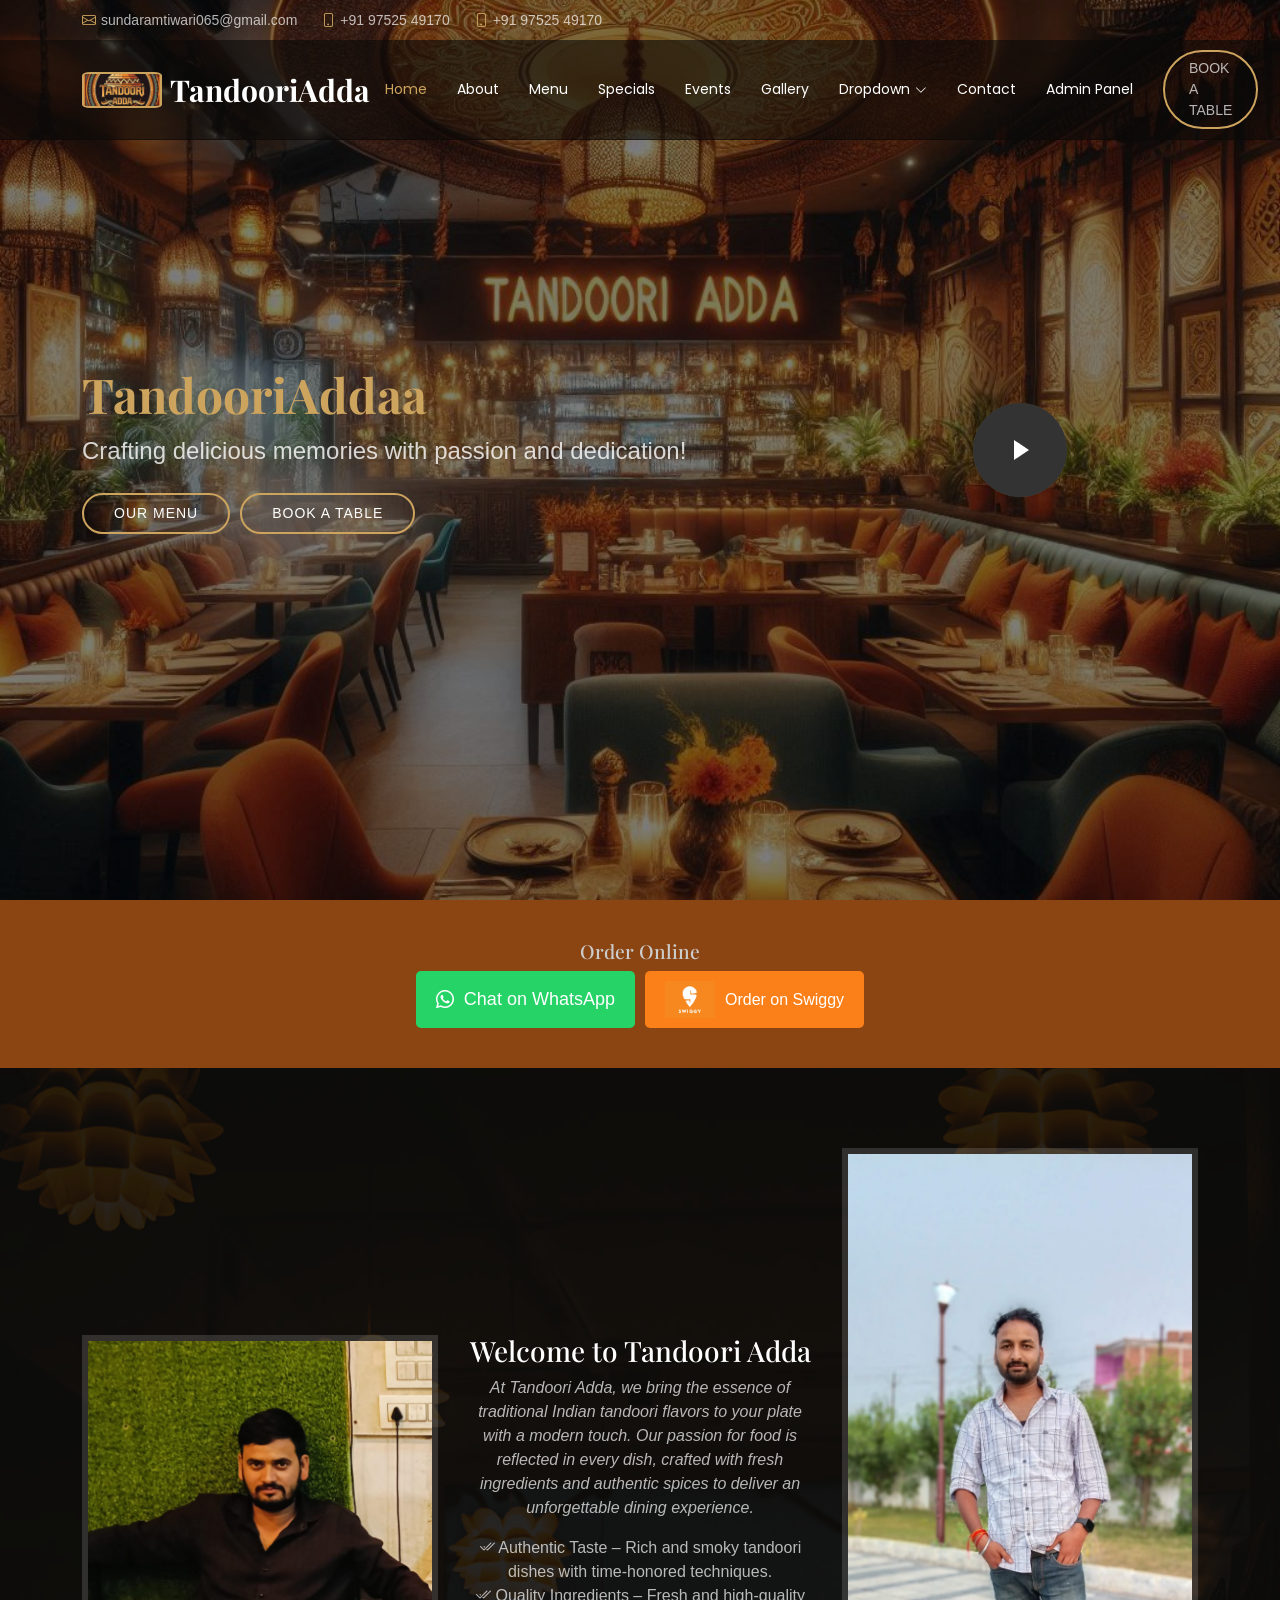
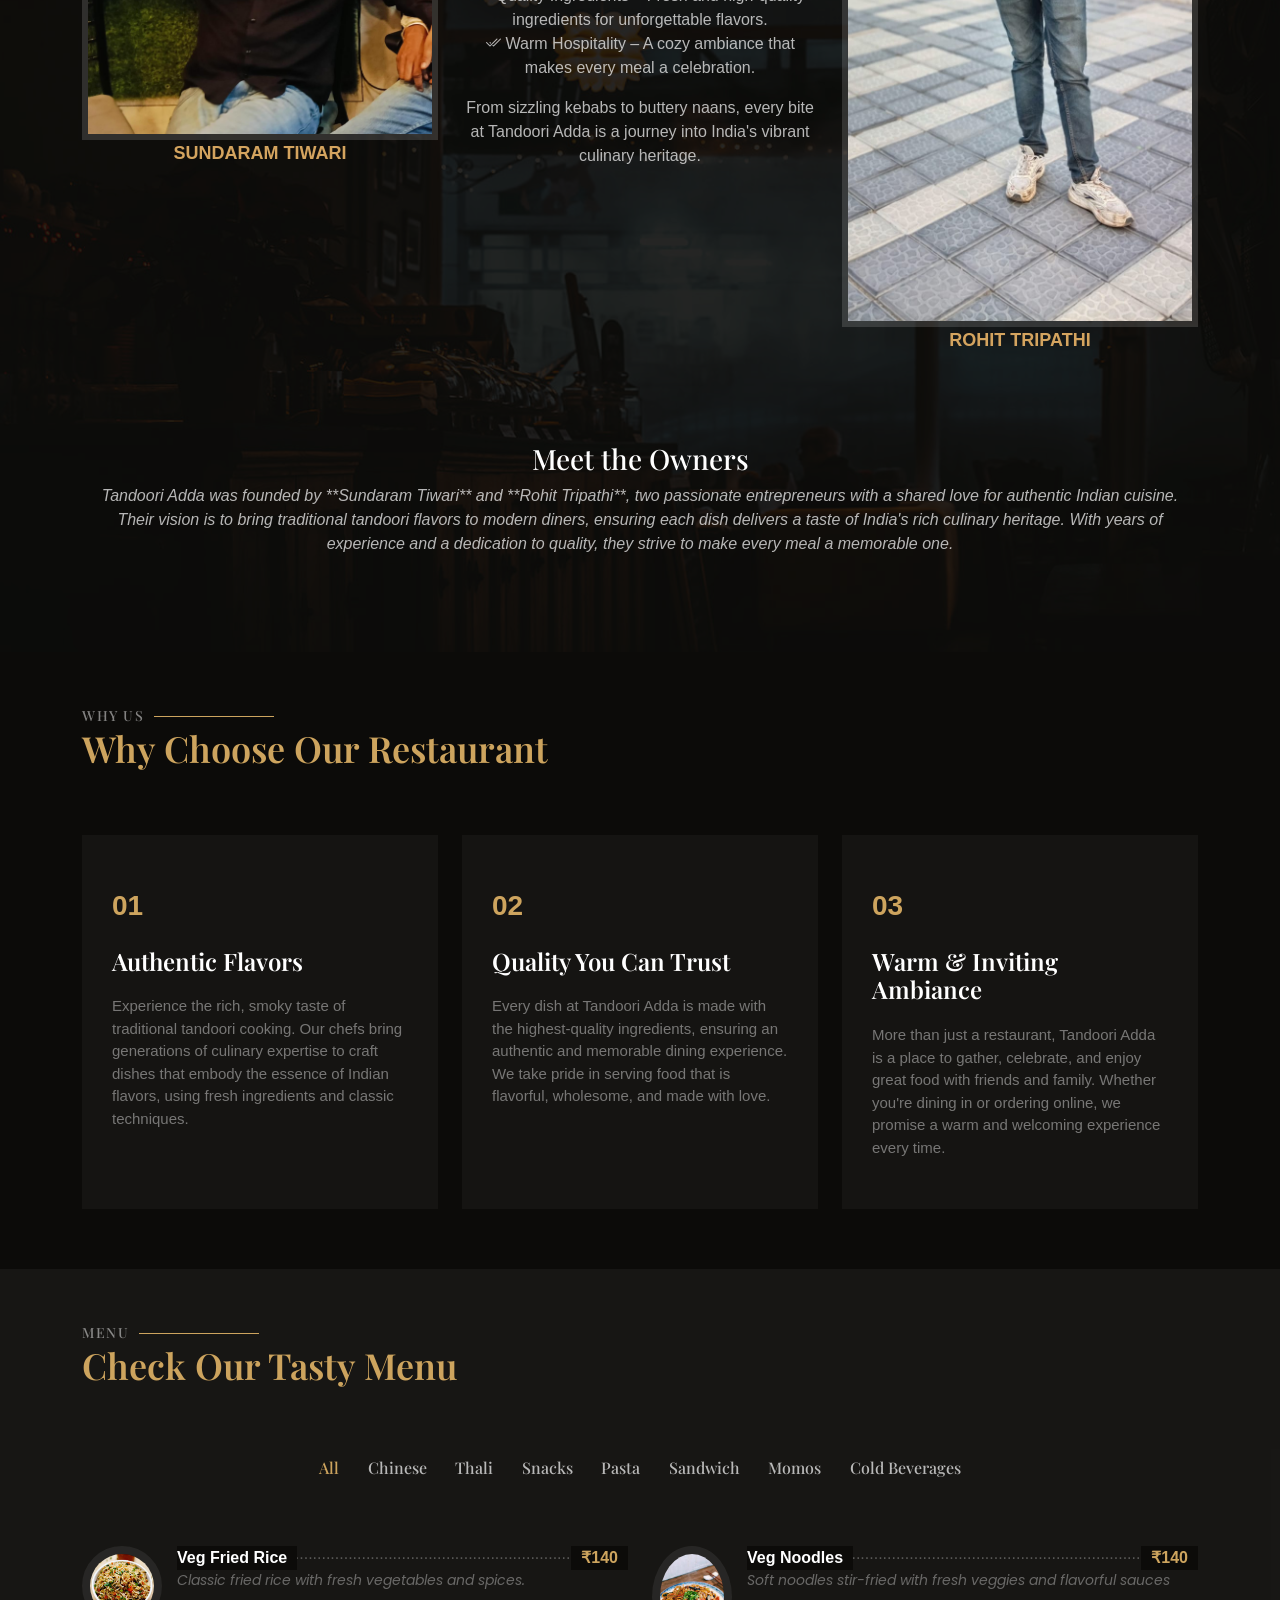
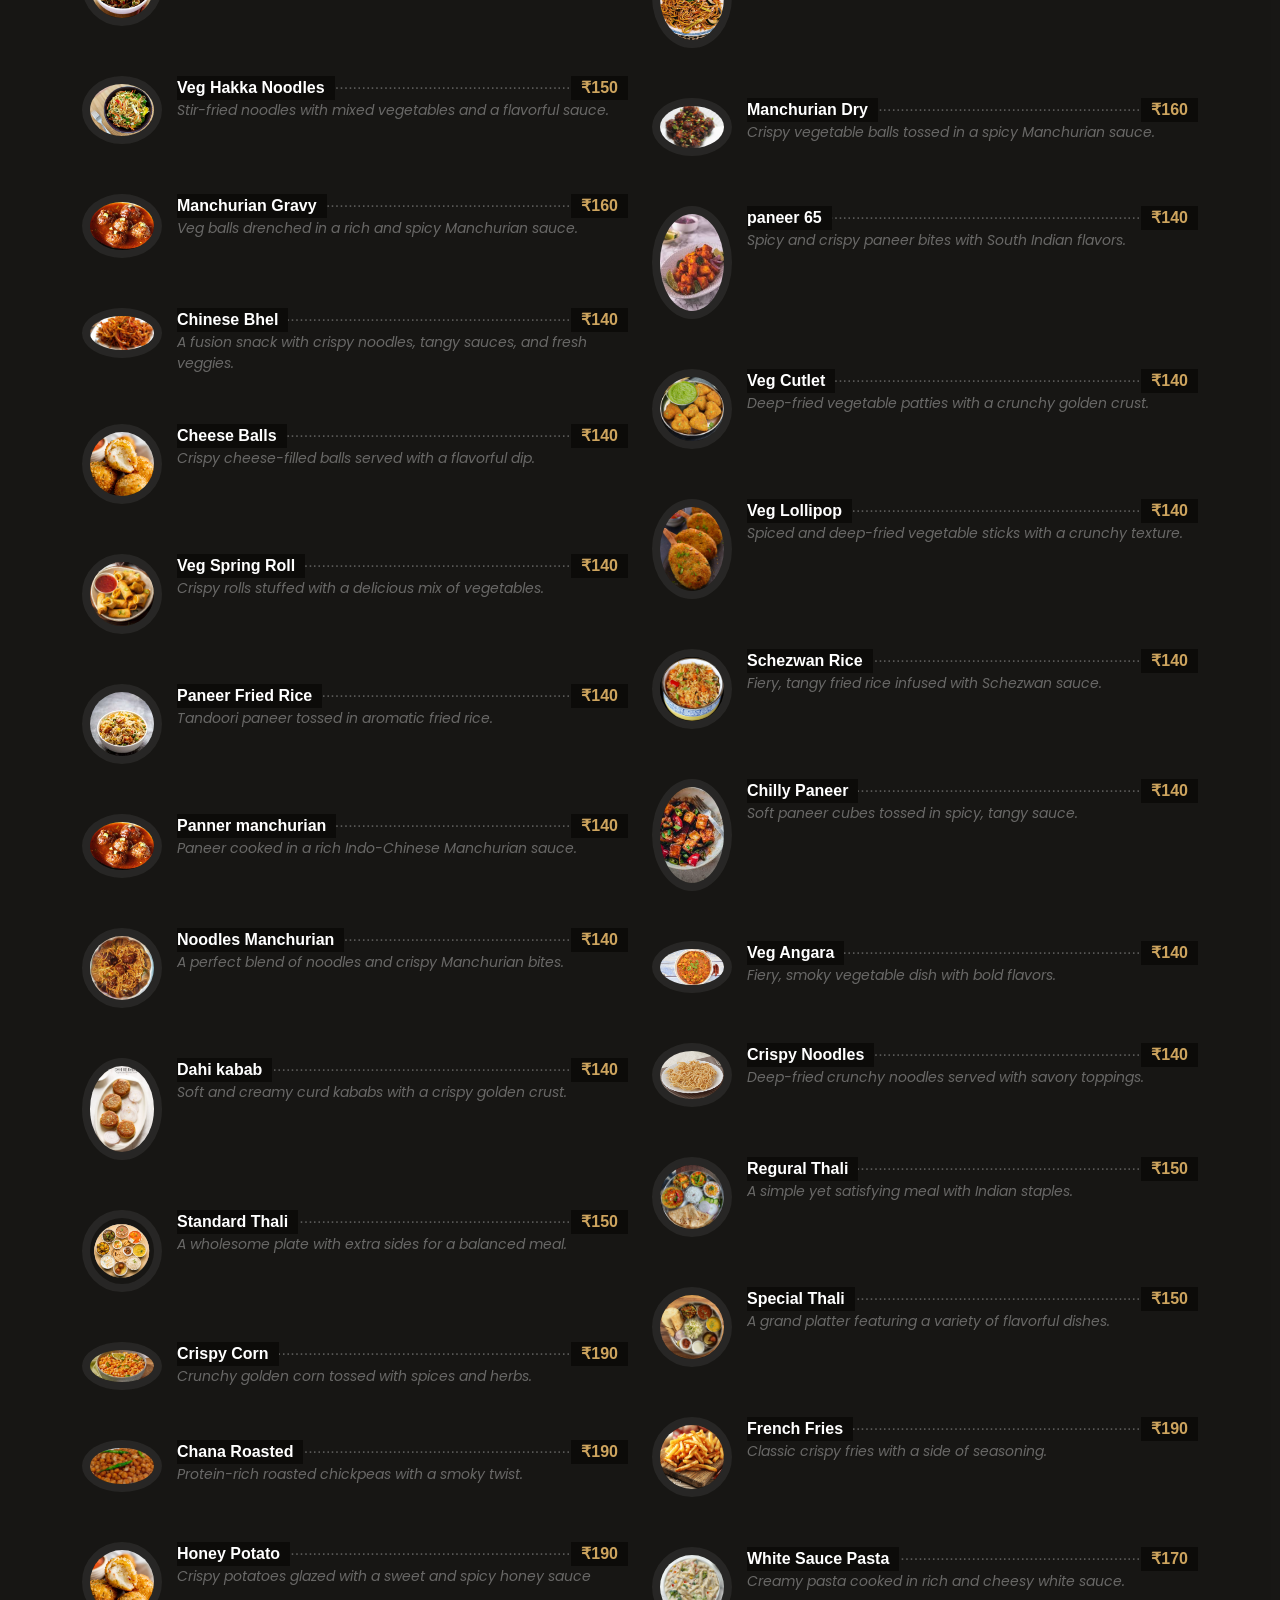
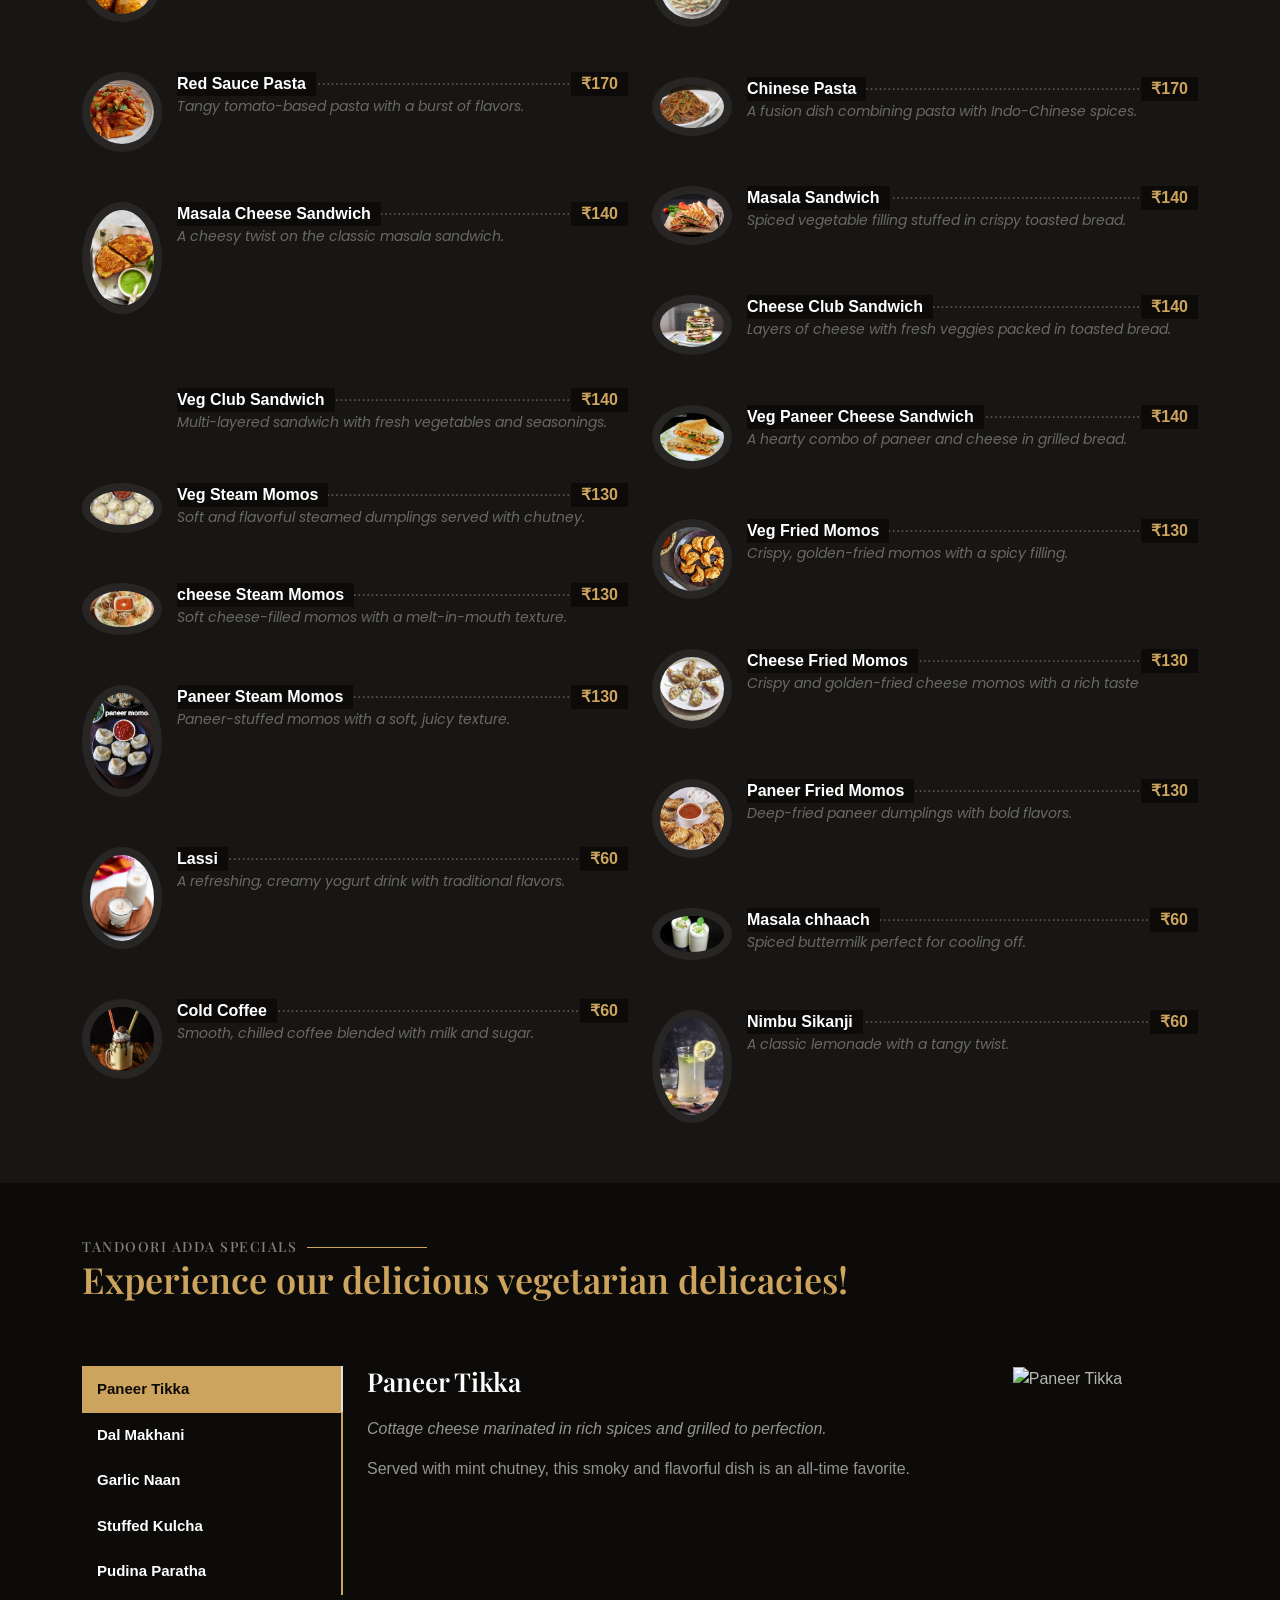
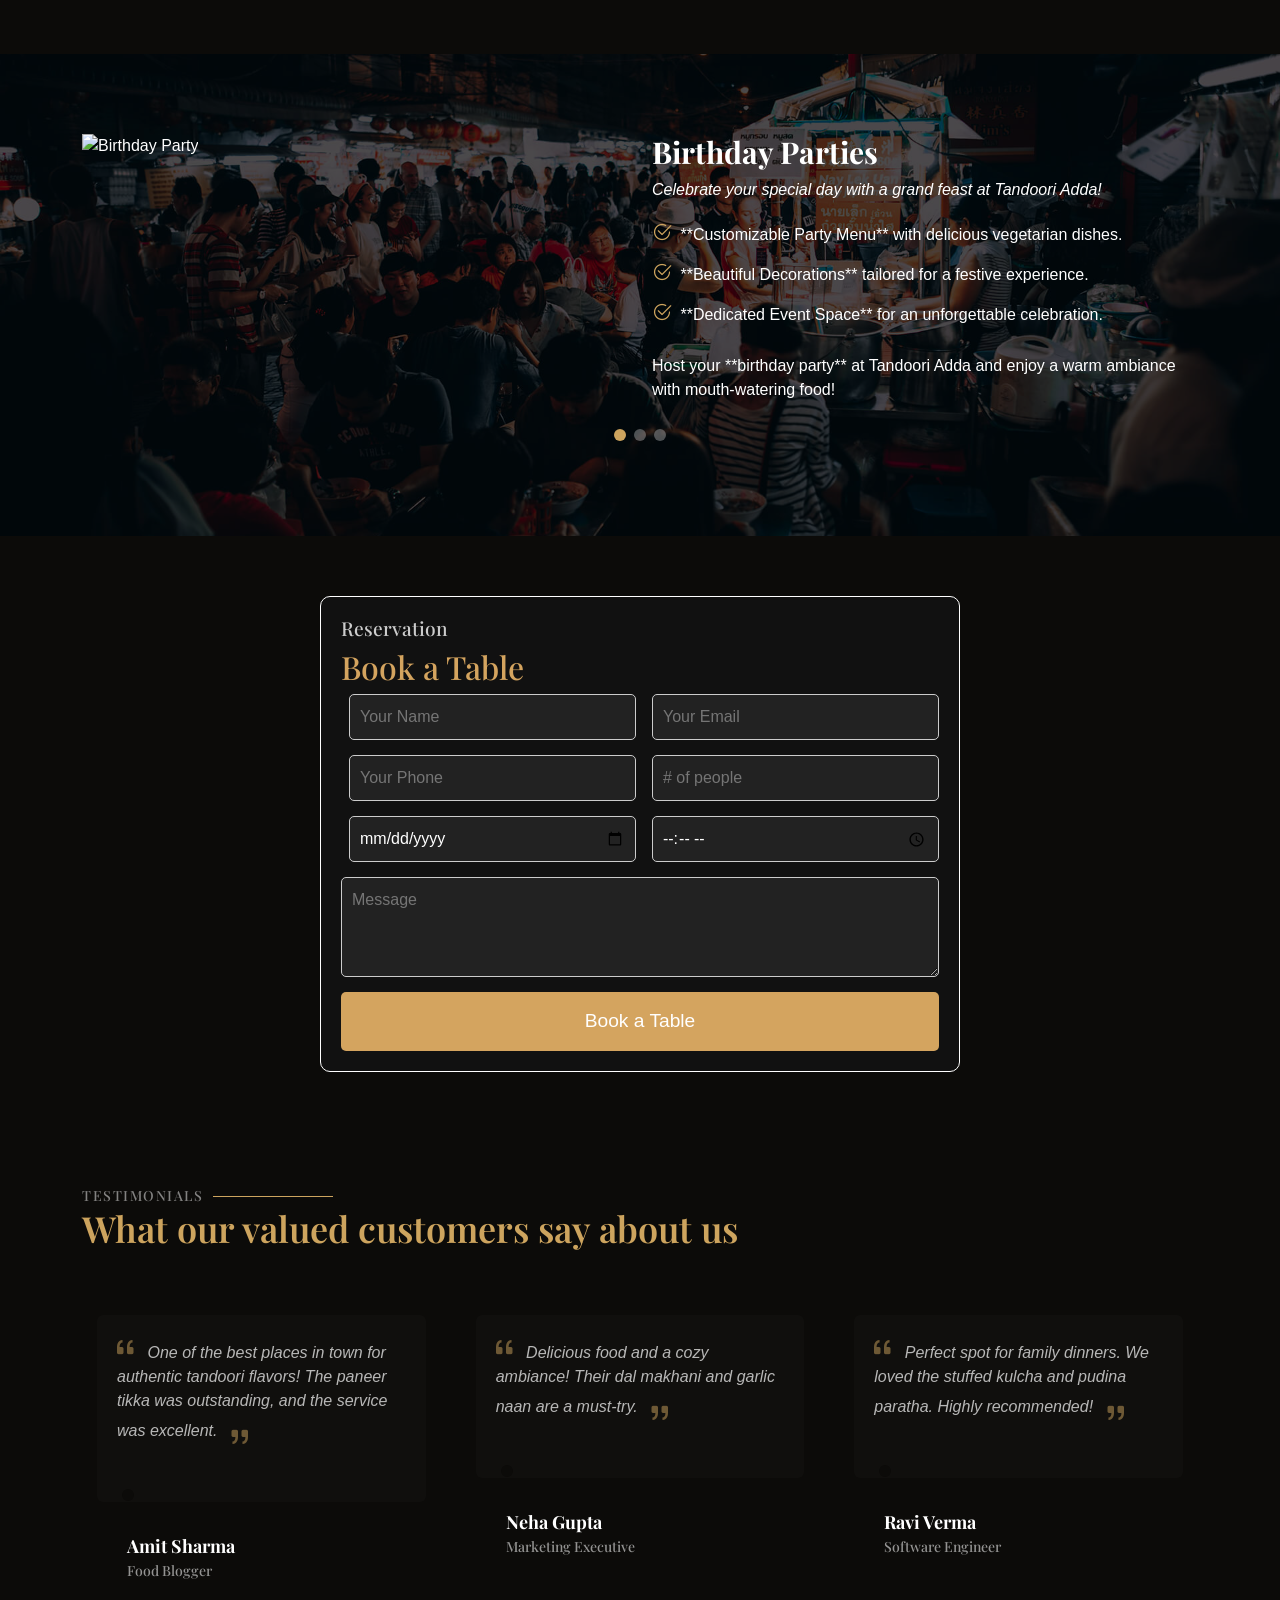
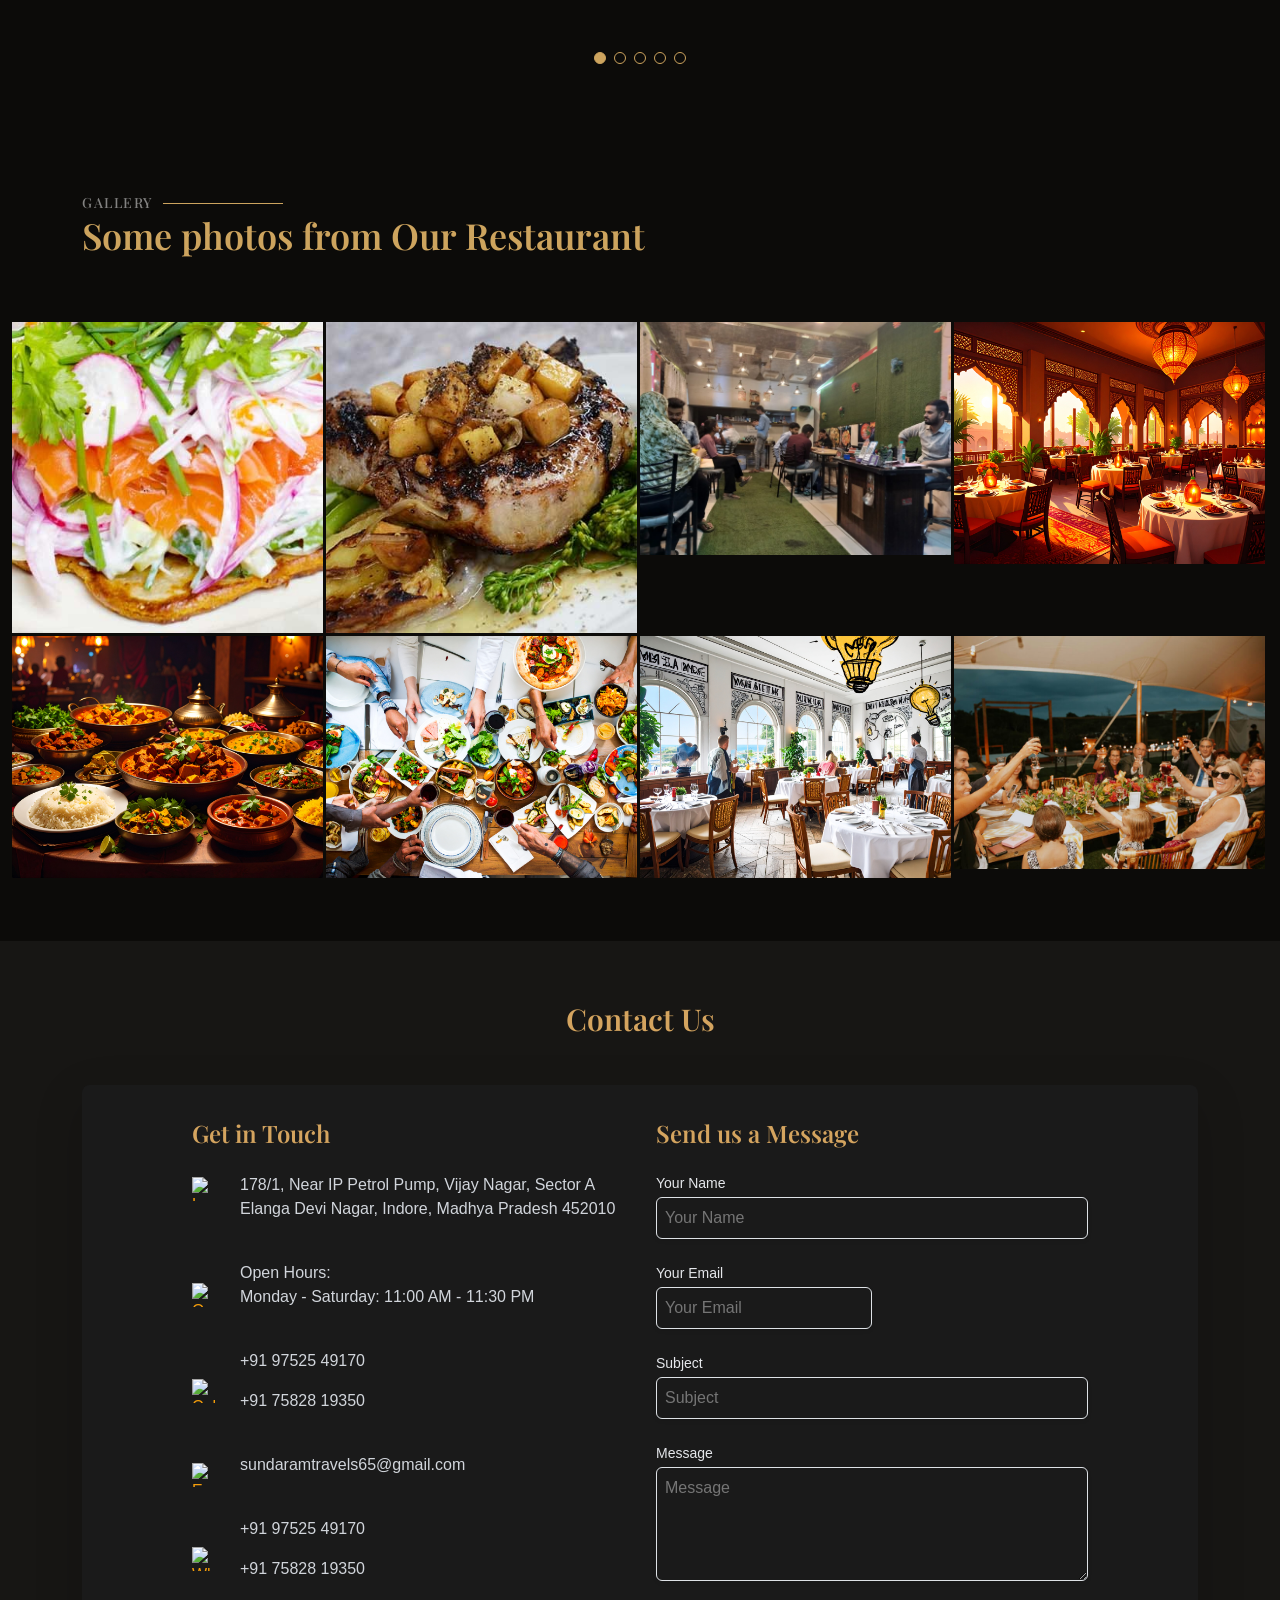
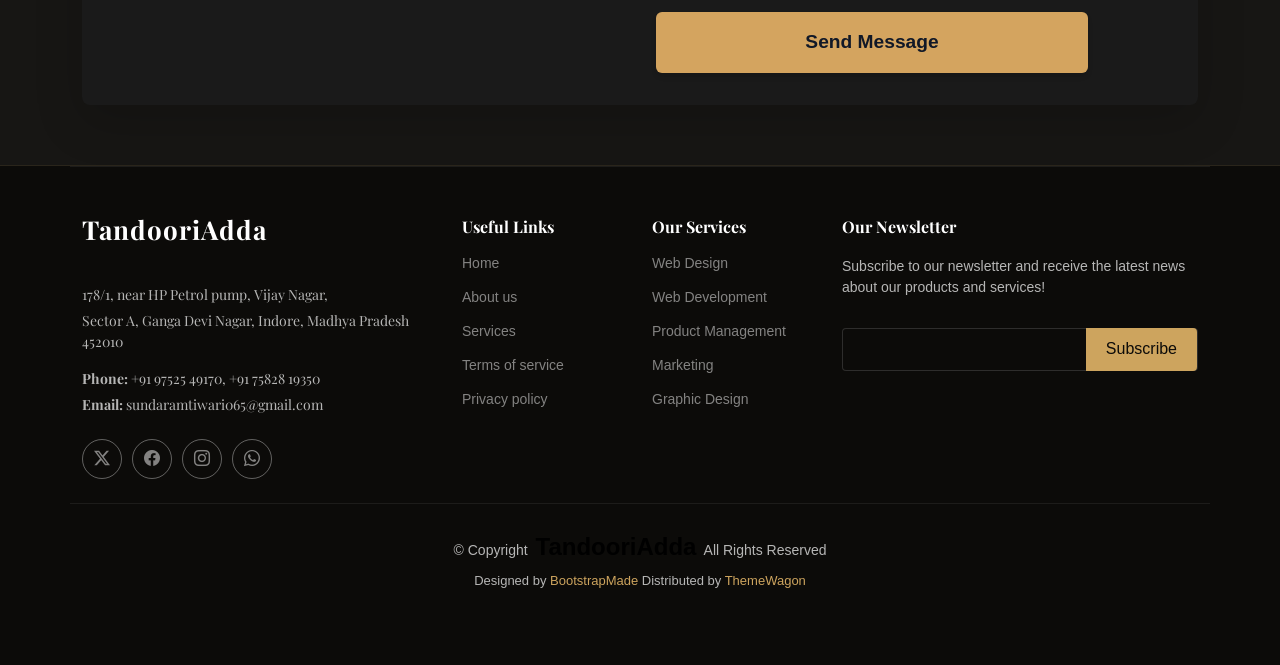
==== commit 4e448ee8: "added admin panel" ====
--- a/index.html
+++ b/index.html
@@ -8,6 +8,7 @@
   <!-- <script type="text/javascript" src="https://cdn.jsdelivr.net/npm/@emailjs/browser@3/dist/email.min.js"></script> -->
   <meta name="description" content="">
   <meta name="keywords" content="">
+  <meta name="google-site-verification" content="4Xb5fg9k-pg_fygNAV4d9FUlgOP_oMPd6c4XgR5mGlo" />
 
   <!-- Favicons -->
   <link href="assets/img/TandooriAddaLogo.jpeg" rel="icon">
@@ -93,6 +94,7 @@
               </ul>
             </li>
             <li><a href="#contact">Contact</a></li>
+            <li><a href="admin-panel/admin.html">Admin Panel</a></li>
           </ul>
           <i class="mobile-nav-toggle d-xl-none bi bi-list"></i>
         </nav>
@@ -1441,7 +1443,9 @@
 
   <!-- Main JS File -->
   <script src="assets/js/main.js"></script>
+  <script src="menu-updater.js"></script>
+  <script src="check-updater.js"></script>
 
 </body>
 
-</html>+</html>
--- a/assets/css/main.css
+++ b/assets/css/main.css
@@ -802,7 +802,7 @@
 }
 
 .scroll-top i {
-  font-size: 24px;
+  font-size: 24px; 
   color: var(--contrast-color);
   line-height: 0;
 }
